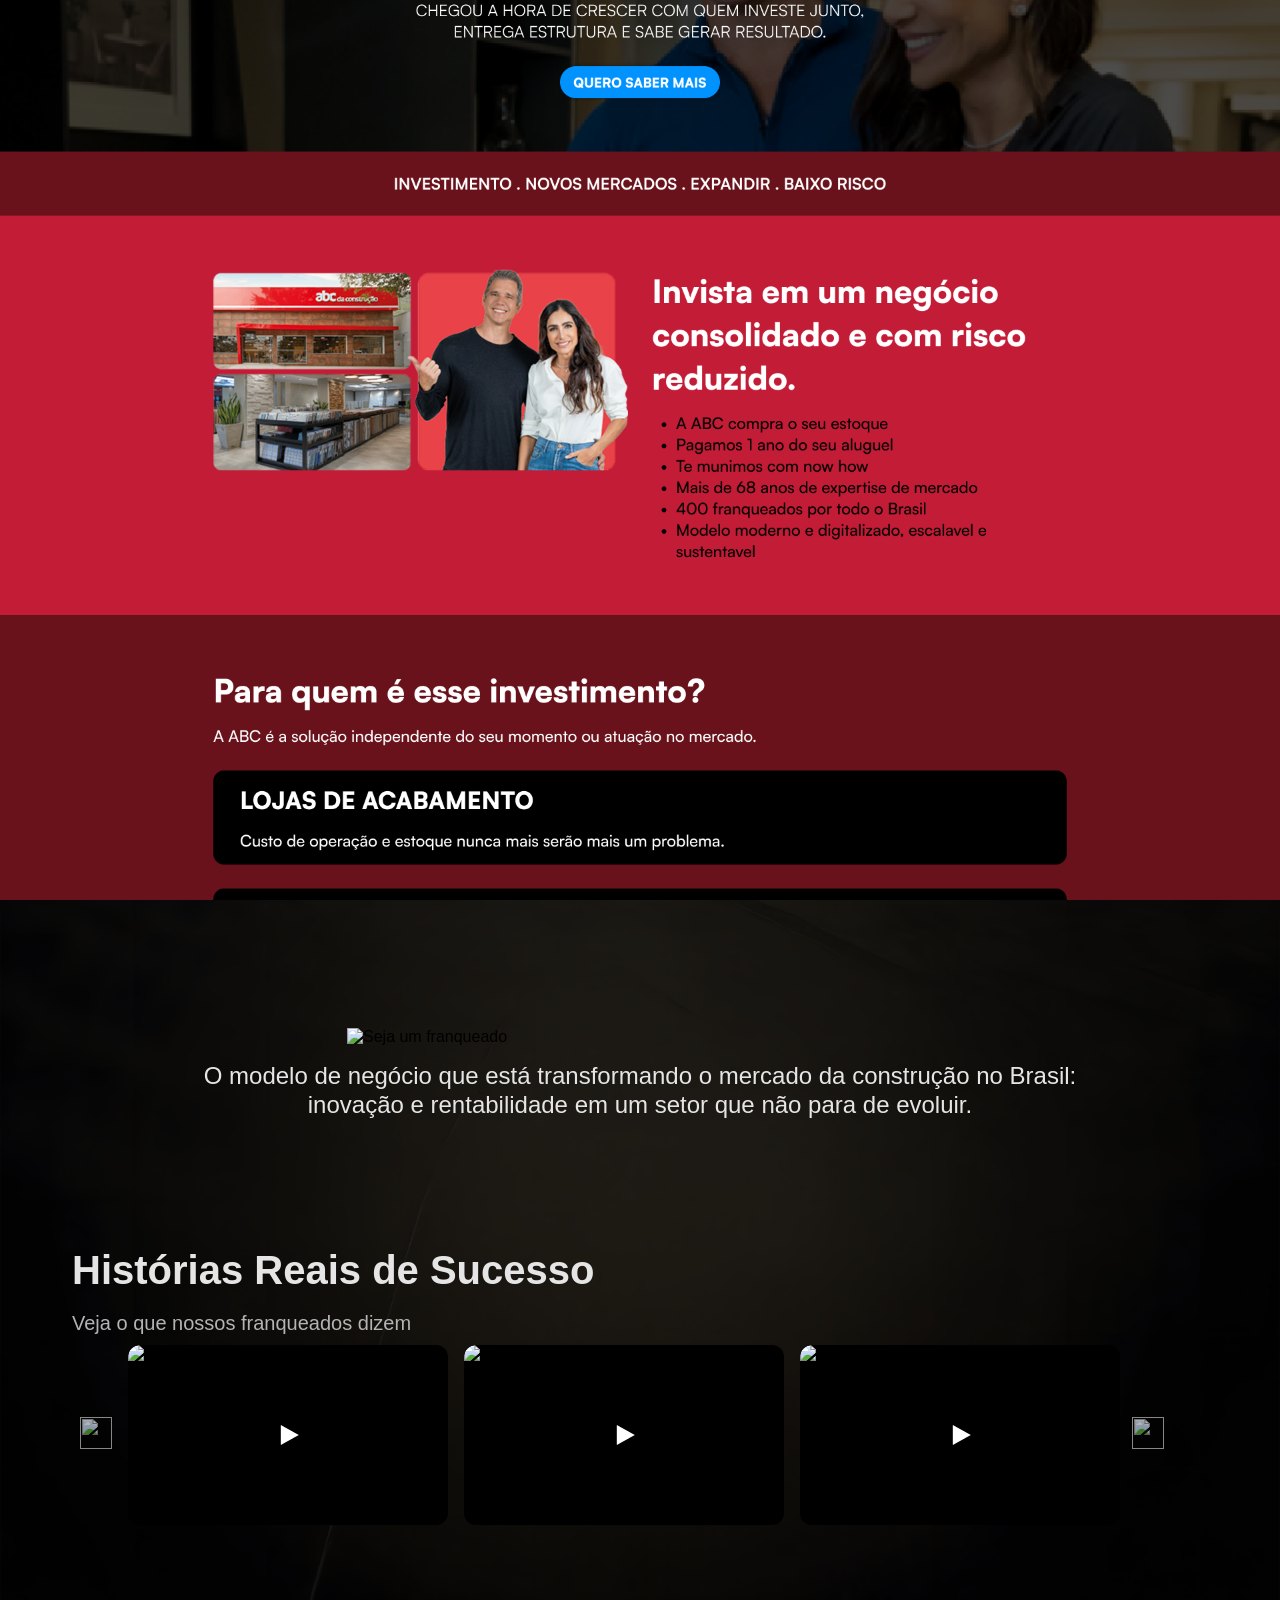
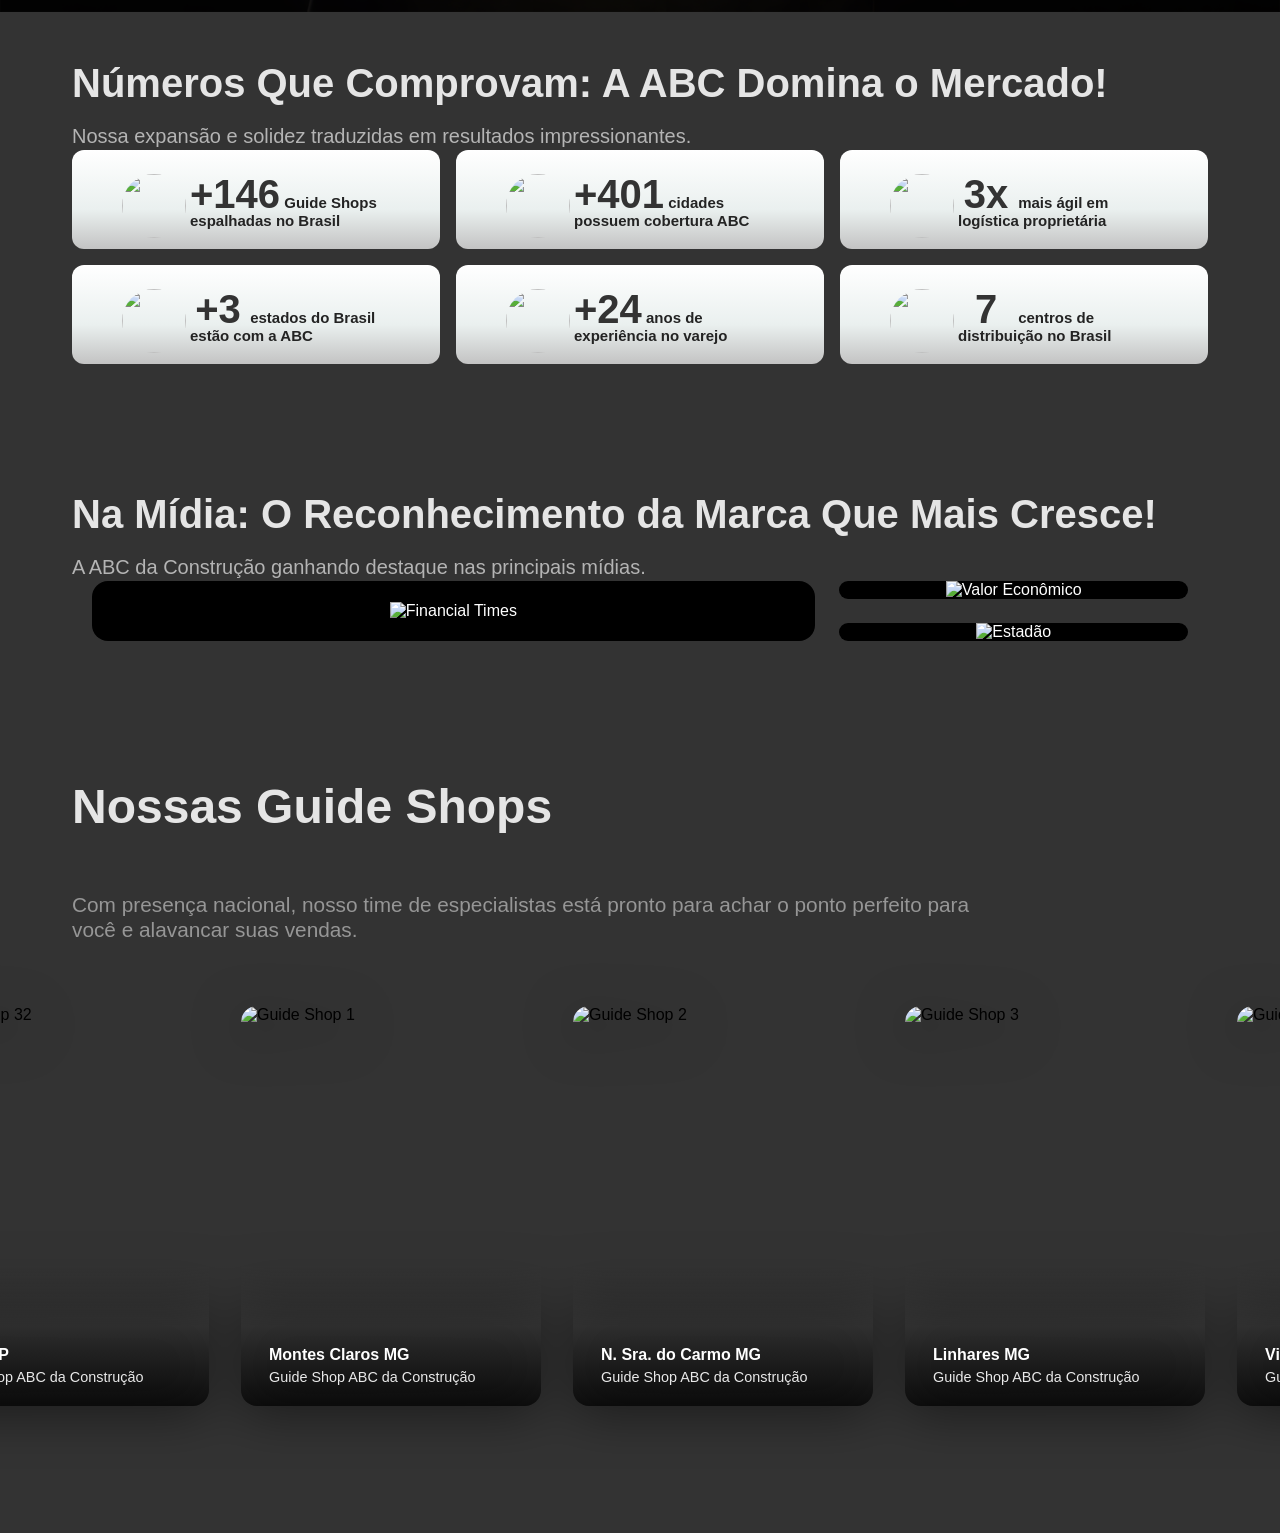
==== index.html @ 0beee185 "Adiciona nova seção banner-responsivo com imagem em largura total e otimizada para performance" ====
<!DOCTYPE html>
<html lang="pt-br">

<head>
  <meta charset="UTF-8">
  <meta name="viewport" content="width=device-width, initial-scale=1.0">
  <title>Seja um Franqueado ABC da Construção</title>
  <link rel="stylesheet" href="style.css">
  <!-- Animate.css -->
  <link rel="stylesheet" href="https://cdnjs.cloudflare.com/ajax/libs/animate.css/4.1.1/animate.min.css">
  <!-- CSS para animação dos números -->
  <!-- <link rel="stylesheet" href="number-animation.css"> -->

  <!-- Preload da imagem crítica de fundo -->
  <link rel="preload" as="image" href="/assets/full-banner.png">
  <script src="script.js" defer></script>
</head>

<body>
  <!-- Banner Responsivo -->
  <section class="banner-responsivo">
    <img src="/assets/Responsive Frame.png" alt="Banner responsivo ABC da Construção" width="100%" height="auto"
      loading="eager" fetchpriority="high" decoding="async">
  </section>

  <!--SEJA UM FRANQUEADO-->
  <section class="seja-um-franqueado">
    <!--SVGs e BIG NUMBERS-->
    <div class="conteudo-seja-um-franqueado-abc">

      <!-- Nova Div para agrupar cabeçalho -->
      <div class="cabecalho-principal-container">
        <!-- SEJA UM FRANQUEADO -->
        <img class="svg-suf-desk"
          src="https://abcdaconstrucao.my.site.com/sejaumfranqueado/sfsites/c/cms/delivery/media/MCBRVVCAJJPRDFFDBNQUOZC2BQJ4"
          alt="Seja um franqueado" fetchpriority="high">
        <img class="svg-suf-mobile"
          src="https://abcdaconstrucao.my.site.com/sejaumfranqueado/sfsites/c/cms/delivery/media/MCS66O25RLSBHZDLROQWXFU6ADDA"
          alt="Seja um franqueado" fetchpriority="high">

        <!-- O modelo de negócio... -->
        <div class="faca-parte">
          <div class="texto-faca-parte">
            <h1 class="sr-only">Seja um Franqueado ABC da Construção em ABC da Construção</h1>
            <h2 class="maior-rede-de-acabamentos">O modelo de negócio que está transformando o mercado da construção no
              Brasil: <br>inovação e rentabilidade em um setor
              que não para de evoluir.</h2>

            <!--<p class="subtexto">
                Ao se juntar à ABC da Construção, líder em inovação, você pode faturar milhões com o modelo
                exclusivo de Guide Shop.
              </p>-->
          </div>
          <!--<div class="escudos-times">
              <img class="escudos"
                src="https://abcdaconstrucao.my.site.com/sejaumfranqueado/sfsites/c/cms/delivery/media/MCYYSONL2LGVASLEVB3ZZGBSLDFI"
                alt="Patrocinadores oficiais">
            </div>-->
        </div>
      </div> <!-- Fim da Nova Div cabecalho-principal-container -->

      <!-- PROVA SOCIAL 1 - Agrupada -->
      <div class="section-wrapper prova-social-section">
        <h2 class="section-title">Histórias Reais de Sucesso </h2>
        <p class="section-subtitle">Veja o que nossos franqueados dizem</p>
        <div class="container-prova-social-1">

          <div class="container-seta-esquerda">
            <img
              src="https://abcdaconstrucao.my.site.com/sejaumfranqueado/sfsites/c/cms/delivery/media/MCU75UUHXOIFEJVC5NYSBPVKCINU">
          </div>

          <div class="carrossel-prova-social-1">

            <article class="card-prova-social">
              <img class="video-thumbnail" src="https://img.youtube.com/vi/F6Em07sJA8U/maxresdefault.jpg"
                alt="MATEUS SILVA" fetchpriority="high">
              <div class="video-play-button"></div>
              <iframe loading="lazy" alt="MATEUS SILVA" width="100%" height="100%"
                data-src="https://www.youtube.com/embed/F6Em07sJA8U?si=zjKJtGyLyTYmlGGi&rel=0"
                title="YouTube video player" frameborder="0"
                allow="accelerometer; autoplay; clipboard-write; encrypted-media; gyroscope; picture-in-picture; web-share"
                referrerpolicy="strict-origin-when-cross-origin" allowfullscreen>
              </iframe>
            </article>

            <article class="card-prova-social">
              <img class="video-thumbnail" src="https://img.youtube.com/vi/Cgw2nK7Hf6g/maxresdefault.jpg"
                alt="DEISI DALL" fetchpriority="high">
              <div class="video-play-button"></div>
              <iframe loading="lazy" alt="DEISI DALL" width="100%" height="100%"
                data-src="https://www.youtube.com/embed/Cgw2nK7Hf6g?si=2HZUssgR_YwMhRoQ&rel=0"
                title="YouTube video player" frameborder="0"
                allow="accelerometer; autoplay; clipboard-write; encrypted-media; gyroscope; picture-in-picture; web-share"
                referrerpolicy="strict-origin-when-cross-origin" allowfullscreen>
              </iframe>
            </article>

            <article class="card-prova-social">
              <img class="video-thumbnail" src="https://img.youtube.com/vi/e3smSbM7BZo/maxresdefault.jpg"
                alt="PEDRO CHARBEL" fetchpriority="high">
              <div class="video-play-button"></div>
              <iframe loading="lazy" alt="PEDRO CHARBEL" width="100%" height="100%"
                data-src="https://www.youtube.com/embed/e3smSbM7BZo?si=IjzVwzuRAm_AIZHQ&rel=0"
                title="YouTube video player" frameborder="0"
                allow="accelerometer; autoplay; clipboard-write; encrypted-media; gyroscope; picture-in-picture; web-share"
                referrerpolicy="strict-origin-when-cross-origin" allowfullscreen>
              </iframe>
            </article>

            <article class="card-prova-social">
              <img class="video-thumbnail" src="https://img.youtube.com/vi/GWbMyIsM3wQ/maxresdefault.jpg"
                alt="RODRIGO SALES E TADEU AQUINO" fetchpriority="high">
              <div class="video-play-button"></div>
              <iframe loading="lazy" alt="RODRIGO SALES  E TADEU AQUINO" width="100%" height="100%"
                data-src="https://www.youtube.com/embed/GWbMyIsM3wQ?si=ql9LnY2QyWsO6R5I&rel=0"
                title="YouTube video player" frameborder="0"
                allow="accelerometer; autoplay; clipboard-write; encrypted-media; gyroscope; picture-in-picture; web-share"
                referrerpolicy="strict-origin-when-cross-origin" allowfullscreen>
              </iframe>
            </article>

          </div>

          <div class="container-seta-direita">
            <img
              src="https://abcdaconstrucao.my.site.com/sejaumfranqueado/sfsites/c/cms/delivery/media/MCPGGPZRLV7ZA7FC3VO2PVYUEMYA">
          </div>

        </div>
      </div> <!-- Fim do wrapper prova-social-section -->

      <!--BIG NUMBERS - Agrupado -->
      <div class="section-wrapper big-numbers-section">
        <h2 class="section-title">Números Que Comprovam: A ABC Domina o Mercado!</h2>
        <p class="section-subtitle">Nossa expansão e solidez traduzidas em resultados impressionantes.</p>
        <div class="big-numbers">
          <ul>
            <li>
              <div>
                <img class="big-numbers__icon"
                  src="https://abcdaconstrucao.my.site.com/sejaumfranqueado/sfsites/c/cms/delivery/media/MCWNEY5WSEEBBVLPHA2QPKMEIK5A">
              </div>
              <div class="big-numbers__info">
                <span class="number">+400</span>
                <span> Guide Shops espalhadas no Brasil</span>
              </div>
            </li>
            <li>
              <div>
                <img class="big-numbers__icon"
                  src="https://abcdaconstrucao.my.site.com/sejaumfranqueado/sfsites/c/cms/delivery/media/MCMYGMJWR7XJEFBCSLPS7NIRGM44">
              </div>
              <div class="big-numbers__info">
                <span class="number">+1.100</span>
                <span> cidades possuem cobertura ABC</span>
              </div>
            </li>
            <li>
              <div>
                <img class="big-numbers__icon"
                  src="https://abcdaconstrucao.my.site.com/sejaumfranqueado/sfsites/c/cms/delivery/media/MCAARPCOQCJBDK7L6N55XRTRZ56I">
              </div>
              <div class="big-numbers__info">
                <span class="number">10x</span>
                <span> mais ágil em logística proprietária</span>
              </div>
            </li>
            <li>
              <div>
                <img class="big-numbers__icon"
                  src="https://abcdaconstrucao.my.site.com/sejaumfranqueado/sfsites/c/cms/delivery/media/MCHABNAI3VTNGIPG7AC3IM6KUJOM">
              </div>
              <div class="big-numbers__info">
                <span class="number">+10</span>
                <span> estados do Brasil estão com a ABC</span>
              </div>
            </li>
            <li>
              <div>
                <img class="big-numbers__icon"
                  src="https://abcdaconstrucao.my.site.com/sejaumfranqueado/sfsites/c/cms/delivery/media/MCS3M3NXCHHNEFLFIC5J2XB2SF6E">
              </div>

              <div class="big-numbers__info">
                <span class="experience-years"></span>
                <span> anos de experiência no varejo</span>
              </div>

            </li>
            <li>
              <div>
                <img class="big-numbers__icon"
                  src="https://abcdaconstrucao.my.site.com/sejaumfranqueado/sfsites/c/cms/delivery/media/MCCONTJOME35BOLESJTEDGIVS54Q">
              </div>
              <div class="big-numbers__info">
                <span class="number">21</span>
                <span> centros de distribuição no Brasil</span>
              </div>
            </li>

          </ul>
        </div>
      </div> <!-- Fim do wrapper big-numbers-section -->


      <!--THE NEWS - Agrupado -->
      <div class="section-wrapper the-news-section">
        <h2 class="section-title">Na Mídia: O Reconhecimento da Marca Que Mais Cresce!</h2>
        <p class="section-subtitle">A ABC da Construção ganhando destaque nas principais mídias.</p>
        <div class="section-the-news">
          <div class="card-container">
            <div class="card-main">
              <a href="https://www.ft.com/americas-fastest-growing-companies-2023" target="_blank"><img
                  class="card-image"
                  src="https://abcdaconstrucao.my.site.com/sejaumfranqueado/sfsites/c/cms/delivery/media/MCLXSTDBEQLFB2NBKLPSVJ2NB6P4"
                  alt="Financial Times"></a>
            </div>
            <div class="card-secondary-container">
              <div class="card-secondary">
                <a href="https://valor.globo.com/patrocinado/dino/noticia/2024/09/30/mapeamento-da-construcao-aponta-aumento-no-volume-de-obras.ghtml"
                  target="_blank"><img class="card-image"
                    src="https://abcdaconstrucao.my.site.com/sejaumfranqueado/sfsites/c/cms/delivery/media/MC2NFXDQZ5HBFBLGTVURIASSNC6U"
                    alt="Valor Econômico"></a>
              </div>
              <div class="card-secondary">
                <a href="https://imoveis.estadao.com.br/decoracao-reforma-e-construcao/faturamento-da-industria-de-materiais-de-construcao-subiu-28-em-2024/"
                  target="_blank"><img class="card-image"
                    src="https://abcdaconstrucao.my.site.com/sejaumfranqueado/sfsites/c/cms/delivery/media/MCE5QEXE4T3RADJG7DBAS3NWGIYI"
                    alt="Estadão"></a>
              </div>
            </div>
          </div>
        </div>
      </div> <!-- Fim do wrapper the-news-section -->


      <!-- NOSSAS GUIDE SHOPS (já está agrupado) -->
      <div class="nossas-guides-container" id="guide-shops">
        <h3 class="section-title">Nossas Guide Shops</h3>
        <p class="subtexto-guide section-subtitle"> <!-- Adicionando classe para consistência -->
          Com presença nacional, nosso time de especialistas está pronto para achar o ponto perfeito para você e
          alavancar suas vendas.
        </p>
      </div>
    </div>

    <!--CARROSSEL JS-->
    <div class="carousel">
      <div class="carousel__track carousel__trackv2">
        <!--LOJA 1-->
        <div class="carousel__card">
          <img
            src="https://abcdaconstrucao.my.site.com/sejaumfranqueado/sfsites/c/cms/delivery/media/MCI2CDAAHHEZB7HGU7SMXE63PTYU"
            alt="Guide Shop 1">
          <div class="gradient-overlay"></div>
          <div class="text-content">
            <div class="cidade-guide-shop">Montes Claros MG</div>
            <div class="guide-shop-abc-da-construcao">Guide Shop ABC da Construção</div>
          </div>
        </div>
        <!--LOJA 2-->
        <div class="carousel__card">
          <img
            src="https://abcdaconstrucao.my.site.com/sejaumfranqueado/sfsites/c/cms/delivery/media/MCVPQWDQBUB5AHPOVCKVDTEO3BZY"
            alt="Guide Shop 2">
          <div class="gradient-overlay"></div>
          <div class="text-content">
            <div class="cidade-guide-shop">N. Sra. do Carmo MG</div>
            <div class="guide-shop-abc-da-construcao">Guide Shop ABC da Construção</div>
          </div>
        </div>
        <!--LOJA 3-->
        <div class="carousel__card">
          <img
            src="https://abcdaconstrucao.my.site.com/sejaumfranqueado/sfsites/c/cms/delivery/media/MCVZHTBWGTIVCUXOY4L7Q35LGFWQ"
            alt="Guide Shop 3">
          <div class="gradient-overlay"></div>
          <div class="text-content">
            <div class="cidade-guide-shop">Linhares MG</div>
            <div class="guide-shop-abc-da-construcao">Guide Shop ABC da Construção</div>
          </div>
        </div>
        <!--LOJA 4-->
        <div class="carousel__card">
          <img
            src="https://abcdaconstrucao.my.site.com/sejaumfranqueado/sfsites/c/cms/delivery/media/MCZGMFHVHMSJEW3DUOGYQUATZE4A"
            alt="Guide Shop 4">
          <div class="gradient-overlay"></div>
          <div class="text-content">
            <div class="cidade-guide-shop">Vila Velha ES</div>
            <div class="guide-shop-abc-da-construcao">Guide Shop ABC da Construção</div>
          </div>
        </div>
        <!--LOJA 5-->
        <div class="carousel__card">
          <img
            src="https://abcdaconstrucao.my.site.com/sejaumfranqueado/sfsites/c/cms/delivery/media/MCD4AGYACGKBHG3DV4DAW3RIS32Y"
            alt="Guide Shop 5">
          <div class="gradient-overlay"></div>
          <div class="text-content">
            <div class="cidade-guide-shop">Vitória da Conquista BA</div>
            <div class="guide-shop-abc-da-construcao">Guide Shop ABC da Construção</div>
          </div>
        </div>
        <!--LOJA 6-->
        <div class="carousel__card">
          <img
            src="https://abcdaconstrucao.my.site.com/sejaumfranqueado/sfsites/c/cms/delivery/media/MCNA6C2KYY45ATDJBN2POW5KF2JI"
            alt="Guide Shop 6">
          <div class="gradient-overlay"></div>
          <div class="text-content">
            <div class="cidade-guide-shop">Teixeira de Freitas BA</div>
            <div class="guide-shop-abc-da-construcao">Guide Shop ABC da Construção</div>
          </div>
        </div>
        <!--LOJA 7-->
        <div class="carousel__card">
          <img
            src="https://abcdaconstrucao.my.site.com/sejaumfranqueado/sfsites/c/cms/delivery/media/MCXRAAUWFOTNA67PQD27TZQ3JLYU"
            alt="Guide Shop 7">
          <div class="gradient-overlay"></div>
          <div class="text-content">
            <div class="cidade-guide-shop">Niterói RJ</div>
            <div class="guide-shop-abc-da-construcao">Guide Shop ABC da Construção</div>
          </div>
        </div>
        <!--LOJA 8-->
        <div class="carousel__card">
          <img
            src="https://abcdaconstrucao.my.site.com/sejaumfranqueado/sfsites/c/cms/delivery/media/MCGCK53NZPRJDAXETNASTBPDASAU"
            alt="Guide Shop 8">
          <div class="gradient-overlay"></div>
          <div class="text-content">
            <div class="cidade-guide-shop">Leblon RJ</div>
            <div class="guide-shop-abc-da-construcao">Guide Shop ABC da Construção</div>
          </div>
        </div>
        <!--LOJA 9-->
        <div class="carousel__card">
          <img
            src="https://abcdaconstrucao.my.site.com/sejaumfranqueado/sfsites/c/cms/delivery/media/MC2NMGS2VAX5HPNDORTVRRWHMFEU"
            alt="Guide Shop 9">
          <div class="gradient-overlay"></div>
          <div class="text-content">
            <div class="cidade-guide-shop">Goiânia GO</div>
            <div class="guide-shop-abc-da-construcao">Guide Shop ABC da Construção</div>
          </div>
        </div>
        <!--LOJA 10-->
        <div class="carousel__card">
          <img
            src="https://abcdaconstrucao.my.site.com/sejaumfranqueado/sfsites/c/cms/delivery/media/MCHP76LYZMT5BOHIKMEDQWTDRZSA"
            alt="Guide Shop 10">
          <div class="gradient-overlay"></div>
          <div class="text-content">
            <div class="cidade-guide-shop">Caldas Novas GO</div>
            <div class="guide-shop-abc-da-construcao">Guide Shop ABC da Construção</div>
          </div>
        </div>
        <!--LOJA 11-->
        <div class="carousel__card">
          <img
            src="https://abcdaconstrucao.my.site.com/sejaumfranqueado/sfsites/c/cms/delivery/media/MC4RTFJBQCFVGSZJKYZGA2DZWEZU"
            alt="Guide Shop 11">
          <div class="gradient-overlay"></div>
          <div class="text-content">
            <div class="cidade-guide-shop">Londrina PR</div>
            <div class="guide-shop-abc-da-construcao">Guide Shop ABC da Construção</div>
          </div>
        </div>
        <!--LOJA 12-->
        <div class="carousel__card">
          <img
            src="https://abcdaconstrucao.my.site.com/sejaumfranqueado/sfsites/c/cms/delivery/media/MCNC2FID5ATNDS3OJ7QCKFPGY6VE"
            alt="Guide Shop 12">
          <div class="gradient-overlay"></div>
          <div class="text-content">
            <div class="cidade-guide-shop">Balneário Camboriú SC</div>
            <div class="guide-shop-abc-da-construcao">Guide Shop ABC da Construção</div>
          </div>
        </div>
        <!--LOJA 13-->
        <div class="carousel__card">
          <img
            src="https://abcdaconstrucao.my.site.com/sejaumfranqueado/sfsites/c/cms/delivery/media/MCFFPIU7BYHREPLHAVS6CHYIPLY4"
            alt="Guide Shop 13">
          <div class="gradient-overlay"></div>
          <div class="text-content">
            <div class="cidade-guide-shop">Campo Grande MS</div>
            <div class="guide-shop-abc-da-construcao">Guide Shop ABC da Construção</div>
          </div>
        </div>
        <!--LOJA 14-->
        <div class="carousel__card">
          <img
            src="https://abcdaconstrucao.my.site.com/sejaumfranqueado/sfsites/c/cms/delivery/media/MC675ENUFYPFH3TMMXUWS536BYWE"
            alt="Guide Shop 14">
          <div class="gradient-overlay"></div>
          <div class="text-content">
            <div class="cidade-guide-shop">Florianópolis SC</div>
            <div class="guide-shop-abc-da-construcao">Guide Shop ABC da Construção</div>
          </div>
        </div>
        <!--LOJA 15-->
        <div class="carousel__card">
          <img
            src="https://abcdaconstrucao.my.site.com/sejaumfranqueado/sfsites/c/cms/delivery/media/MC2NOOMOTOVNB5VL4GDFVMNI7OWI"
            alt="Guide Shop 15">
          <div class="gradient-overlay"></div>
          <div class="text-content">
            <div class="cidade-guide-shop">Sorocaba - SP</div>
            <div class="guide-shop-abc-da-construcao">Guide Shop ABC da Construção</div>
          </div>
        </div>
        <!--LOJA 16-->
        <div class="carousel__card">
          <img
            src="https://abcdaconstrucao.my.site.com/sejaumfranqueado/sfsites/c/cms/delivery/media/MCKMDHI24WBRFYJPB3IS7MHNJUFU"
            alt="Guide Shop 16">
          <div class="gradient-overlay"></div>
          <div class="text-content">
            <div class="cidade-guide-shop">Mogi das Cruzes SP</div>
            <div class="guide-shop-abc-da-construcao">Guide Shop ABC da Construção</div>
          </div>
        </div>
        <!--LOJA 17-->
        <div class="carousel__card">
          <img
            src="https://abcdaconstrucao.my.site.com/sejaumfranqueado/sfsites/c/cms/delivery/media/MCTBYRWHSY6VFYHPIIV53Z7LZZOE"
            alt="Guide Shop 17">
          <div class="gradient-overlay"></div>
          <div class="text-content">
            <div class="cidade-guide-shop">São José dos Campos SP</div>
            <div class="guide-shop-abc-da-construcao">Guide Shop ABC da Construção</div>
          </div>
        </div>
        <!--LOJA 18-->
        <div class="carousel__card">
          <img
            src="https://abcdaconstrucao.my.site.com/sejaumfranqueado/sfsites/c/cms/delivery/media/MCIT2HOKRQ5FC6VD5YZVB6DFFKVY"
            alt="Guide Shop 18">
          <div class="gradient-overlay"></div>
          <div class="text-content">
            <div class="cidade-guide-shop">Curitiba PR</div>
            <div class="guide-shop-abc-da-construcao">Guide Shop ABC da Construção</div>
          </div>
        </div>
        <!--LOJA 19-->
        <div class="carousel__card">
          <img
            src="https://abcdaconstrucao.my.site.com/sejaumfranqueado/sfsites/c/cms/delivery/media/MC4HWV3UYF4RC2VM3BY53XSV2QZI"
            alt="Guide Shop 19">
          <div class="gradient-overlay"></div>
          <div class="text-content">
            <div class="cidade-guide-shop">BH - Pedro II MG</div>
            <div class="guide-shop-abc-da-construcao">Guide Shop ABC da Construção</div>
          </div>
        </div>
        <!--LOJA 20-->
        <div class="carousel__card">
          <img
            src="https://abcdaconstrucao.my.site.com/sejaumfranqueado/sfsites/c/cms/delivery/media/MCS4OOAQO4KZHX7KEZMALA7B3P7U"
            alt="Guide Shop 20">
          <div class="gradient-overlay"></div>
          <div class="text-content">
            <div class="cidade-guide-shop">Campinas SP</div>
            <div class="guide-shop-abc-da-construcao">Guide Shop ABC da Construção</div>
          </div>
        </div>
        <!--LOJA 21-->
        <div class="carousel__card">
          <img
            src="https://abcdaconstrucao.my.site.com/sejaumfranqueado/sfsites/c/cms/delivery/media/MCF7WMVWZDOZHWLAIIEREX4BCRDI"
            alt="Guide Shop 21">
          <div class="gradient-overlay"></div>
          <div class="text-content">
            <div class="cidade-guide-shop">Bonito MS</div>
            <div class="guide-shop-abc-da-construcao">Guide Shop ABC da Construção</div>
          </div>
        </div>
        <!--LOJA 22-->
        <div class="carousel__card">
          <img
            src="https://abcdaconstrucao.my.site.com/sejaumfranqueado/sfsites/c/cms/delivery/media/MCNWOOZ65IBZDIBGXY6L2HZYDF3A"
            alt="Guide Shop 22">
          <div class="gradient-overlay"></div>
          <div class="text-content">
            <div class="cidade-guide-shop">Anápolis GO</div>
            <div class="guide-shop-abc-da-construcao">Guide Shop ABC da Construção</div>
          </div>
        </div>
        <!--LOJA 23-->
        <div class="carousel__card">
          <img
            src="https://abcdaconstrucao.my.site.com/sejaumfranqueado/sfsites/c/cms/delivery/media/MCX4EAGEK7HVDCLHREFQF45VJBJY"
            alt="Guide Shop 23">
          <div class="gradient-overlay"></div>
          <div class="text-content">
            <div class="cidade-guide-shop">Cafelândia SP</div>
            <div class="guide-shop-abc-da-construcao">Guide Shop ABC da Construção</div>
          </div>
        </div>
        <!--LOJA 24-->
        <div class="carousel__card">
          <img
            src="https://abcdaconstrucao.my.site.com/sejaumfranqueado/sfsites/c/cms/delivery/media/MCYXNX6JPGDJHNBHXBS6MGQPYOQM"
            alt="Guide Shop 24">
          <div class="gradient-overlay"></div>
          <div class="text-content">
            <div class="cidade-guide-shop">Cianorte PR</div>
            <div class="guide-shop-abc-da-construcao">Guide Shop ABC da Construção</div>
          </div>
        </div>
        <!--LOJA 25-->
        <div class="carousel__card">
          <img
            src="https://abcdaconstrucao.my.site.com/sejaumfranqueado/sfsites/c/cms/delivery/media/MCZITS7W6X75HPFE2O7WR5D7EC64"
            alt="Guide Shop 25">
          <div class="gradient-overlay"></div>
          <div class="text-content">
            <div class="cidade-guide-shop">Curitina PR</div>
            <div class="guide-shop-abc-da-construcao">Guide Shop ABC da Construção</div>
          </div>
        </div>
        <!--LOJA 26-->
        <div class="carousel__card">
          <img
            src="https://abcdaconstrucao.my.site.com/sejaumfranqueado/sfsites/c/cms/delivery/media/MCE3HG7QOIU5ET7C7JHDGLSNMWKM"
            alt="Guide Shop 26">
          <div class="gradient-overlay"></div>
          <div class="text-content">
            <div class="cidade-guide-shop">Esmeraldas MG</div>
            <div class="guide-shop-abc-da-construcao">Guide Shop ABC da Construção</div>
          </div>
        </div>
        <!--LOJA 27-->
        <div class="carousel__card">
          <img
            src="https://abcdaconstrucao.my.site.com/sejaumfranqueado/sfsites/c/cms/delivery/media/MCUTGY3A4QVJCGTBB4SVZKUJ464Q"
            alt="Guide Shop 27">
          <div class="gradient-overlay"></div>
          <div class="text-content">
            <div class="cidade-guide-shop">Hortolândia MG</div>
            <div class="guide-shop-abc-da-construcao">Guide Shop ABC da Construção</div>
          </div>
        </div>
        <!--LOJA 28-->
        <div class="carousel__card">
          <img
            src="https://abcdaconstrucao.my.site.com/sejaumfranqueado/sfsites/c/cms/delivery/media/MCI3K7KCVIHBHHJM2IHLNHCUW2DY"
            alt="Guide Shop 28">
          <div class="gradient-overlay"></div>
          <div class="text-content">
            <div class="cidade-guide-shop">Iracemápolis SP</div>
            <div class="guide-shop-abc-da-construcao">Guide Shop ABC da Construção</div>
          </div>
        </div>
        <!--LOJA 29-->
        <div class="carousel__card">
          <img
            src="https://abcdaconstrucao.my.site.com/sejaumfranqueado/sfsites/c/cms/delivery/media/MCUICURWTT2RHNFMQSKIJLFCZADI"
            alt="Guide Shop 29">
          <div class="gradient-overlay"></div>
          <div class="text-content">
            <div class="cidade-guide-shop">Jaraguá do Sul SC</div>
            <div class="guide-shop-abc-da-construcao">Guide Shop ABC da Construção</div>
          </div>
        </div>
        <!--LOJA 30-->
        <div class="carousel__card">
          <img
            src="https://abcdaconstrucao.my.site.com/sejaumfranqueado/sfsites/c/cms/delivery/media/MCNCF4E6R5H5CXBNVP2QMMSHBIBY"
            alt="Guide Shop 30">
          <div class="gradient-overlay"></div>
          <div class="text-content">
            <div class="cidade-guide-shop">Juatuba MG</div>
            <div class="guide-shop-abc-da-construcao">Guide Shop ABC da Construção</div>
          </div>
        </div>
        <!--LOJA 31-->
        <div class="carousel__card">
          <img
            src="https://abcdaconstrucao.my.site.com/sejaumfranqueado/sfsites/c/cms/delivery/media/MCHYX2WC75HJAUTL453O7X4XRWHI"
            alt="Guide Shop 31">
          <div class="gradient-overlay"></div>
          <div class="text-content">
            <div class="cidade-guide-shop">Londrina PR</div>
            <div class="guide-shop-abc-da-construcao">Guide Shop ABC da Construção</div>
          </div>
        </div>
        <!--LOJA 32-->
        <div class="carousel__card">
          <img
            src="https://abcdaconstrucao.my.site.com/sejaumfranqueado/sfsites/c/cms/delivery/media/MCXFZZMLV3WRAONHEKL3GO2CDGAQ"
            alt="Guide Shop 32">
          <div class="gradient-overlay"></div>
          <div class="text-content">
            <div class="cidade-guide-shop">Matão SP</div>
            <div class="guide-shop-abc-da-construcao">Guide Shop ABC da Construção</div>
          </div>
        </div>
        <!--LOJA 33-->
        <div class="carousel__card">
          <img
            src="https://abcdaconstrucao.my.site.com/sejaumfranqueado/sfsites/c/cms/delivery/media/MCVCX3CASFUBAKLBPBT5A5OT5QBI"
            alt="Guide Shop 33">
          <div class="gradient-overlay"></div>
          <div class="text-content">
            <div class="cidade-guide-shop">Barreiro MG</div>
            <div class="guide-shop-abc-da-construcao">Guide Shop ABC da Construção</div>
          </div>
        </div>
        <!--LOJA 34-->
        <div class="carousel__card">
          <img
            src="https://abcdaconstrucao.my.site.com/sejaumfranqueado/sfsites/c/cms/delivery/media/MCIKGGGY5JXJBGHBHPZHBNTS23UQ"
            alt="Guide Shop 34">
          <div class="gradient-overlay"></div>
          <div class="text-content">
            <div class="cidade-guide-shop">Oliveira MG</div>
            <div class="guide-shop-abc-da-construcao">Guide Shop ABC da Construção</div>
          </div>
        </div>
        <!--LOJA 35-->
        <div class="carousel__card">
          <img
            src="https://abcdaconstrucao.my.site.com/sejaumfranqueado/sfsites/c/cms/delivery/media/MCVGBZ2EBFL5F4XALJGLDHGMC3GU"
            alt="Guide Shop 35">
          <div class="gradient-overlay"></div>
          <div class="text-content">
            <div class="cidade-guide-shop">Barra Mansa RJ</div>
            <div class="guide-shop-abc-da-construcao">Guide Shop ABC da Construção</div>
          </div>
        </div>
        <!--LOJA 36-->
        <div class="carousel__card">
          <img
            src="https://abcdaconstrucao.my.site.com/sejaumfranqueado/sfsites/c/cms/delivery/media/MCVULERC2KURETHMSGE7SGOWEHDE"
            alt="Guide Shop 36">
          <div class="gradient-overlay"></div>
          <div class="text-content">
            <div class="cidade-guide-shop">São Francisco do Sul SC</div>
            <div class="guide-shop-abc-da-construcao">Guide Shop ABC da Construção</div>
          </div>
        </div>
        <!--LOJA 37-->
        <div class="carousel__card">
          <img
            src="https://abcdaconstrucao.my.site.com/sejaumfranqueado/sfsites/c/cms/delivery/media/MCBVJDK7WW6ZCPTED5XRKY5WYGEE"
            alt="Guide Shop 37">
          <div class="gradient-overlay"></div>
          <div class="text-content">
            <div class="cidade-guide-shop">Gabriel do Oeste MS</div>
            <div class="guide-shop-abc-da-construcao">Guide Shop ABC da Construção</div>
          </div>
        </div>
        <!--LOJA 38-->
        <div class="carousel__card">
          <img
            src="https://abcdaconstrucao.my.site.com/sejaumfranqueado/sfsites/c/cms/delivery/media/MCMF2MWVCYSFG6JF7XAHTXZTAVX4"
            alt="Guide Shop 38">
          <div class="gradient-overlay"></div>
          <div class="text-content">
            <div class="cidade-guide-shop">Telêmaco Borba PR</div>
            <div class="guide-shop-abc-da-construcao">Guide Shop ABC da Construção</div>
          </div>
        </div>
        <!--LOJA 39-->
        <div class="carousel__card">
          <img
            src="https://abcdaconstrucao.my.site.com/sejaumfranqueado/sfsites/c/cms/delivery/media/MCTUILMSXXFJCDROJO72NJDOIBTM"
            alt="Guide Shop 39">
          <div class="gradient-overlay"></div>
          <div class="text-content">
            <div class="cidade-guide-shop">Uberaba MG</div>
            <div class="guide-shop-abc-da-construcao">Guide Shop ABC da Construção</div>
          </div>
        </div>
        <!--LOJA 40-->
        <div class="carousel__card">
          <img
            src="https://abcdaconstrucao.my.site.com/sejaumfranqueado/sfsites/c/cms/delivery/media/MCNQDB75H7QBECNO5XVY2TZLFCKE"
            alt="Guide Shop 40">
          <div class="gradient-overlay"></div>
          <div class="text-content">
            <div class="cidade-guide-shop">Uberlândia MG</div>
            <div class="guide-shop-abc-da-construcao">Guide Shop ABC da Construção</div>
          </div>
        </div>
        <!--LOJA 41-->
        <div class="carousel__card">
          <img
            src="https://abcdaconstrucao.my.site.com/sejaumfranqueado/sfsites/c/cms/delivery/media/MCV7POS6ME2FESPJY4UARWCTRQAM"
            alt="Guide Shop 41">
          <div class="gradient-overlay"></div>
          <div class="text-content">
            <div class="cidade-guide-shop">Guanambi BA</div>
            <div class="guide-shop-abc-da-construcao">Guide Shop ABC da Construção</div>
          </div>
        </div>


      </div>
    </div>
  </section>
</body>

</html>
---- style.css ----
/* Variáveis e configurações globais - convertido de :host */
:root {
  --destaque: #E5E5E5;
  --fonte: 'Satoshi-Variable', sans-serif;
  --background-light: #EBF0F4;
  --neutral-dark: #333333;
  --spacing-sm: 1rem;
  --spacing-md: 2rem;
  --spacing-lg: 3rem;
  --spacing-xl: 4rem;
  --spacing-xxl: 8rem;
  /* Variáveis de animação refinadas (Framer Style) */
  --ease-out-smooth: cubic-bezier(0.2, 0.8, 0.2, 1);
  --ease-out-elegant: cubic-bezier(0.25, 1, 0.5, 1);
  --duration-smooth: 0.9s;
  --duration-elegant: 1.1s;
  /* Animação de fade-in */
  --duration-fade: 0.8s;
  --delay-fade: 1s;
  --cursor-color: #e3062d;
  /* Cor do cursor para o efeito de typing */
  --typing-speed: 3.5s;
  /* Velocidade da animação de typing */
  --cursor-blink-speed: 0.75s;
  /* Velocidade do piscar do cursor */
  --typing-bg-color: rgba(51, 51, 51, 0.9);
  --cursor-height: 1.2em;
  /* Tamanho do cursor relativo ao tamanho da fonte */
  --char-count: 70;
  /* Valor padrão, será atualizado via JS */

  /* Cor para os números animados */
  --number-color: #333;
  --counter-transition: color 0.5s ease;
}

body {
  display: block;
  box-sizing: border-box;
  margin: 0;
  padding: 0;
  background-color: var(--neutral-dark);
  overflow-x: hidden;
  /* Prevenir scroll horizontal */
}

@font-face {
  font-family: "Satoshi-Variable";
  src: url('https://abcdaconstrucao.my.site.com/sejaumfranqueado/sfsites/c/resource/FontSatoshi/Satoshi_Complete/Fonts/WEB/fonts/Satoshi-Variable.woff2') format('woff2'),
    url('https://abcdaconstrucao.my.site.com/sejaumfranqueado/sfsites/c/resource/FontSatoshi/Satoshi_Complete/Fonts/WEB/fonts/Satoshi-Variable.woff') format('woff'),
    url('https://abcdaconstrucao.my.site.com/sejaumfranqueado/sfsites/c/resource/FontSatoshi/Satoshi_Complete/Fonts/WEB/fonts/Satoshi-Variable.ttf') format('truetype');
  font-weight: 300 900;
  font-display: swap;
  font-style: normal;
}

* {
  font-family: var(--fonte);
  margin: 0;
  padding: 0;
  box-sizing: border-box;
  outline: none;
  border: none;
  list-style: none;
  text-decoration: none;
}

a {
  all: unset;
  color: inherit;
  text-decoration: none !important;
  cursor: pointer;
}

/* (tirar os styles automaticos do browser) */
input:-webkit-autofill,
select:-webkit-autofill {
  -webkit-box-shadow: 0 0 0 30px white inset !important;
  -webkit-text-fill-color: black !important;
}

input:-webkit-autofill:hover,
select:-webkit-autofill:hover,
input:-webkit-autofill:focus,
select:-webkit-autofill:focus {
  -webkit-box-shadow: 0 0 0 30px white inset !important;
  -webkit-text-fill-color: #2865E8 !important;
}

/* HEADER */
/* OCULTAR H1 */
.sr-only {
  position: absolute;
  width: 1px;
  height: 1px;
  margin: -1px;
  padding: 0;
  border: 0;
  clip: rect(0, 0, 0, 0);
  overflow: hidden;
  white-space: nowrap;
}

/* NAV MENU */
.full-container-menu {
  display: flex;
  width: 100%;
  background-color: #292929;
  position: fixed;
  top: 0;
  z-index: 500;
}

.content-menu {
  position: relative;
  width: 100%;
  max-width: 1200px;
  margin: 0 auto;
  display: flex;
  align-items: center;
  justify-content: space-between;
  gap: 24px;
  height: 80px;
  background-image: linear-gradient(90deg, #FFFFFF00 0%, #6C6C6CFF 50%, #FFFFFF00 100%) !important;
  background-size: 100% 5px !important;
  background-repeat: no-repeat !important;
  background-position: bottom !important;
}

@media (max-width: 1440px) {
  .content-menu {
    padding: 0 16px;
  }
}

.content-menu::before {
  content: '';
  position: absolute;
  bottom: 0;
  left: 30%;
  width: 0;
  height: 4px;
  background: linear-gradient(90deg, #FFFFFF00 0%, #FFFFFFCC 50%, #FFFFFF00 100%);
  opacity: 0;
  animation: light-pass 6s ease-in-out infinite;
}


@keyframes light-pass {
  0% {
    left: 0%;
    width: 0;
    opacity: 0;
  }

  25% {
    left: 30%;
    width: 400px;
    opacity: 1;
  }

  50% {
    left: 30%;
    width: 800px;
    opacity: 1;
  }

  75% {
    left: 30%;
    width: 400px;
    opacity: 1;
  }

  100% {
    left: 30%;
    width: 0;
    opacity: 0;
  }
}

.menu-icon {
  display: none;
  width: 48px;
  height: 48px;
  align-items: center;
  justify-content: center;
  cursor: pointer;
  background-color: transparent;
  border: none;
  box-shadow: none;
}

@media (max-width: 900px) {
  .menu-icon {
    display: flex;
  }
}

.logo-container {
  display: flex;
  align-items: center;
  height: 3rem;
  margin-right: auto;
}

.logo-container img {
  height: 3rem;
}

@media (max-width: 900px) {
  .logo-container {
    width: auto;
    margin-right: 0;
  }

  .logo-container img {
    height: clamp(2.8rem, 5vw, 3rem);
  }
}

.navbar {
  width: 100%;
  display: flex;
  gap: 15px;
  align-items: center;
  justify-content: center;
  padding: 0.75rem;
}

.menu-item {
  text-decoration: none;
  text-align: center;
  color: #B4B4B4;
  font-size: 1rem;
  font-weight: 400;
  transition: color 0.3s ease;
  padding: 5px 10px;
}

.menu-item:hover {
  color: #fff;
  font-weight: bold;
  transition: 0.35s ease-in-out, padding 0.35s ease-in-out;
}

@media (max-width: 900px) {
  .menu-item {
    font-size: 1.2rem;
  }
}

/* MOBILEDROPDOWN*/
@media (max-width: 900px) {
  .navbar {
    position: absolute;
    top: 80px;
    left: 0;
    width: 100%;
    background-color: #292929;
    overflow: hidden;
    max-height: 0;
    flex-direction: column;
    gap: 15px;
    padding: 0;
    box-shadow: 0px 4px 6px rgba(0, 0, 0, 0.1);
    z-index: 499;
    transition: max-height 0.4s ease-in-out, padding 0.4s ease-in-out;
  }

  .navbar.active {
    max-height: 350px;
    padding: 20px 0;
    border-radius: 0 0 16px 16px;
  }

  .navbar.active::after {
    content: '';
    position: absolute;
    bottom: 0;
    left: 30%;
    width: 0;
    height: 4px;
    background: linear-gradient(90deg, #FFFFFF00 0%, #FFFFFFCC 50%, #FFFFFF00 100%);
    opacity: 0;
    animation: light-pass-navbar 6s ease-in-out infinite;
  }

  .menu-item {
    display: block;
    text-align: center;
    padding: 10px;
    color: #b4b4b4;
    text-decoration: none;
  }

  .menu-item:hover {
    color: #fff;
    font-weight: bold;
  }

  @keyframes light-pass-navbar {
    0% {
      left: 0%;
      width: 0;
      opacity: 0;
    }

    25% {
      left: 30%;
      width: 400px;
      opacity: 1;
    }

    50% {
      left: 30%;
      width: 800px;
      opacity: 1;
    }

    75% {
      left: 30%;
      width: 400px;
      opacity: 1;
    }

    100% {
      left: 30%;
      width: 0;
      opacity: 0;
    }
  }
}

.cta-container {
  display: flex;
  align-items: center;
}

.cta-button {
  background-color: #e3062d;
  color: #fff;
  font-weight: 600;
  padding: 8px 10px;
  border-radius: 6px;
  text-decoration: none;
  box-shadow: 0px 0px 8px rgba(0, 0, 0, 0.4);
  transition: background-color 0.3s, box-shadow 0.3s ease-in-out, transform 0.1s ease;
  text-align: center;
  font-size: 14px;
  white-space: nowrap;
  position: relative;
  z-index: 1;
}

.cta-button:hover {
  background-color: #20A389;
  box-shadow: 0 0 15px 5px rgba(32, 163, 137, 0.4);
}

.cta-button:active {
  transform: scale(0.95);
  box-shadow: 0px 0px 6px rgba(0, 0, 0, 0.6);
  transition: transform 0.1s ease-in-out, box-shadow 0.1s ease-in-out;
}

@media (max-width: 430px) {
  .cta-button {
    font-size: clamp(0.75rem, 1.5vw, 1rem);
    padding: 10px 0.75rem;
  }
}

@media (max-width: 900px) {
  .cta-button {
    padding: 0.75rem 1rem;
  }
}

.fullbanner {
  position: relative;
  display: flex;
  align-items: center;
  justify-content: center;
  background-image: url(/assets/images/fullbanner-bg-seja-um-franqueado.png);
  /* background-image: url('/abcdaconstrucao-seja-um-franqueado/assets/images/fullbanner-bg-seja-um-franqueado.png'); */
  background-size: cover;
  background-position: left;
  width: 100%;
  height: 366px;
}

.fullbanner img {
  width: auto;
  height: 100%;
}

@media (max-width: 600px) {
  .fullbanner {
    height: 220px;
    background-position: calc(0% + -140px) center;
  }

  .fullbanner img {
    height: 100%;
  }
}

.cta-falar-com-especialista {
  position: absolute;
  bottom: 1.25rem;
  left: 50%;
  transform: translateX(-50%);
  background-color: #e6394699;
  backdrop-filter: blur(3px);
  color: #fff;
  padding: 1rem 20px;
  border-radius: 40px;
  display: flex;
  align-items: center;
  font-weight: bold;
  line-height: 120%;
  cursor: pointer;
  justify-content: center;
  gap: 8px;
  text-decoration: none;
  text-align: center;
  font-size: 1rem;
  flex-wrap: nowrap;
  transition: background-color 0.5s ease, transform 0.1s ease, box-shadow 0.3s ease-in-out;
  z-index: 1;
}

.cta-falar-com-especialista:hover {
  background-color: #20A38999;
  backdrop-filter: blur(24px);
  transform: translateX(-50%) scale(1.01);

  box-shadow: 0 0 20px 5px rgba(32, 163, 137, 0.8);

}

.cta-falar-com-especialista:active {
  transform: translateX(-50%) scale(0.99);
  box-shadow: 0px 0px 10px rgba(32, 163, 137, 0.6);
  transition: transform 0.1s ease-in-out, box-shadow 0.1s ease-in-out;
}

.icon-falar-com-especialista {
  width: 1.25rem !important;
  height: 1.25rem !important;
}

.falar-com-especialista {
  white-space: nowrap;
}

/* BACKGROUND E PARALLAX */
.seja-um-franqueado {
  position: relative;
  background-image: url('assets/full-banner.png');
  background-repeat: no-repeat;
  background-size: cover;
  background-position: center top;
  background-attachment: fixed;
  padding-top: var(--spacing-lg);
  padding-bottom: var(--spacing-xl);
  transition: background-position 0.3s ease-out;
  will-change: background-position;
  z-index: 1;
}

/* Ajuste para Mobile/Tablet */
@media (max-width: 900px) {

  /* Breakpoint pode ser ajustado se necessário */
  .seja-um-franqueado {
    background-position: center center;
    /* Centraliza a imagem verticalmente e horizontalmente */
    /* background-attachment: scroll; */
    /* Comentado: Manter 'fixed' conforme solicitado, mas é uma alternativa se houver problemas */
  }
}

.seja-um-franqueado>* {
  position: relative;
  z-index: 2;
}

.conteudo-seja-um-franqueado-abc {
  display: flex;
  flex-direction: column;
  align-items: center;
  justify-content: center;
  flex-wrap: wrap;
  gap: var(--spacing-xxl);
  max-width: 1200px;
  margin: 0 auto;
  padding: 2rem 2rem 0 2rem;
}

@media (max-width: 800px) {
  .conteudo-seja-um-franqueado-abc {
    gap: var(--spacing-xl);
  }
}

.svg-suf-desk,
.svg-suf-mobile {
  /* Estado inicial */
  visibility: hidden;
  /* Garantir que comece escondido */
  /* transform: scale(0.95); */
  /* REMOVIDO */
  /* transition: opacity 0.7s var(--ease-out-smooth), transform 0.7s var(--ease-out-smooth); */
  /* REMOVIDO */
  /* will-change: opacity, transform; */
  /* REMOVIDO */
  /* Manter outros estilos como display, width, etc. */
}

@media (max-width: 1440px) {
  .svg-suf-desk {
    padding: var(--spacing-lg) var(--spacing-md) 0 var(--spacing-md);
  }
}

@media (max-width: 850px) {
  .svg-suf-desk {
    display: none !important;
  }
}

.svg-suf-mobile {
  display: none;
  width: 100%;
  max-width: 40rem;
  margin: 0 auto;
  padding-top: 1rem;
  transition: opacity 0.8s cubic-bezier(0.2, 0.8, 0.2, 1), transform 0.8s cubic-bezier(0.2, 0.8, 0.2, 1);
  will-change: opacity, transform;
}

@media (max-width:800px) {
  .svg-suf-mobile {
    display: flex;
    width: clamp(14rem, 77vw, 40rem);
  }
}

.faca-parte {
  display: flex;
  width: 100%;
  max-width: 1200px;
  gap: 80px;
  justify-content: center;
}



@media (max-width: 800px) {
  .faca-parte {
    display: flex;
    flex-direction: column;
    align-items: center;
    gap: 2rem;
  }
}

@media (max-width: 800px) {
  .nossas-guides-container {
    text-align: left;
    word-wrap: break-word;
    overflow-wrap: break-word;
    gap: 12px;
    max-width: 1200px;
    width: 100%;
  }
}

/* Efeito de Typewriter - Revertido para ::before, mas ajustado */
.texto-faca-parte {
  display: flex;
  flex-direction: column;
  gap: 16px;
  justify-content: space-between;
  width: 100%;
  max-width: 1000px;
  margin: 0 auto;
  position: relative;
  text-align: center;
  /* Estado inicial */
  visibility: hidden;
  /* Garantir que comece escondido */
  /* transform: scale(0.95); */
  /* REMOVIDO */
  /* transition: opacity 0.7s var(--ease-out-smooth) 0.2s, transform 0.7s var(--ease-out-smooth) 0.2s; */
  /* REMOVIDO */
  /* will-change: opacity, transform; */
  /* REMOVIDO */
  /* Otimização */
}

/* Linha ~592 - Garantir que não haja conflitos (transform/transition removidos) */
.maior-rede-de-acabamentos {
  font-size: 1.5rem;
  font-weight: 400;
  line-height: 1.2;
  color: #e5e5e5;
  max-width: 1000px;
  margin: 0 auto;
  white-space: normal;
  text-align: center;
  /* Não precisa de opacity/transform/transition aqui, pois está dentro de .texto-faca-parte */
}

/* Ajustes para mobile */
@media (max-width: 800px) {
  .maior-rede-de-acabamentos {
    font-size: 14px;
  }
}

/* === Fim da seção de Typewriter === */

.subtexto {
  font-weight: 400;
  font-size: 1.3rem;
  line-height: 120%;
  color: #969696;
  margin: 0;
  max-width: 1200px;
  width: 100%;
  /* margin-bottom: 2rem; */
}

@media (max-width: 800px) {
  .subtexto {
    /* display: none; */
    text-align: center;
    font-size: 1rem;
    line-height: 120%;
    padding: 0 1rem;
  }
}

.escudos-times {
  display: none;
  align-items: center;
  justify-content: center;

}

.escudos {
  max-width: 258px;
  min-width: 100px;
}

@media (max-width: 800px) {
  .escudos {
    max-width: 200px;
  }
}

.nossas-guides-container {
  flex: 1;
  width: 100%;
  display: flex;
  flex-direction: column;
  gap: var(--spacing-md);
  /* margin: var(--spacing-lg) 0 var(--spacing-md); */
  /* Espaço vertical externo controlado pelo gap do pai */

  & h3 {
    color: var(--destaque);
    font-size: clamp(2.5rem, 5vw, 3rem);
    font-style: normal;
    font-weight: 600;
    line-height: clamp(2.5rem, 6vw, 5rem);
    /* margin-bottom: var(--spacing-sm); */
  }

  & .subtexto-guide {
    font-weight: 400;
    font-size: 1.3rem;
    line-height: 120%;
    color: #969696;
    /* margin: 0; */
    max-width: 900px;
    width: 100%;
    /* margin-bottom: var(--spacing-md); */

    @media (max-width: 600px) {
      font-size: 1rem;
    }
  }
}



.big-numbers ul::-webkit-scrollbar {
  display: none;
}

.big-numbers {
  width: 100%;
  overflow: hidden;
  /* margin-top: 56px; */
  /* REMOVIDO - Espaçamento agora gerenciado pelo gap do container pai */
  /* O espaçamento vertical agora é controlado pelo gap do container pai .conteudo-seja-um-franqueado-abc */
}

.big-numbers ul {
  display: grid;
  grid-template-columns: repeat(3, 1fr);
  width: 100%;
  gap: var(--spacing-sm);
  overflow: visible;
  /* padding-bottom: 1rem; */
  /* Adicionado padding inferior para evitar corte no scroll */
}

/* Adicionando Media Query para Big Numbers Mobile */
@media (max-width: 800px) {
  .big-numbers ul {
    display: flex;
    flex-direction: row;
    overflow-x: auto;
    /* Habilita scroll horizontal */
    grid-template-columns: none;
    /* Remove a definição de grid */
    scroll-snap-type: x mandatory;
    /* Opcional: Melhora a experiência de scroll */
    -webkit-overflow-scrolling: touch;
    /* Melhora scroll em iOS */
    padding-bottom: 1rem;
    /* Espaço para a barra de scroll não cobrir conteúdo */
  }

  .big-numbers ul li {
    flex-shrink: 0;
    /* Impede que os itens encolham */
    scroll-snap-align: start;
    /* Opcional: Alinha itens ao início no scroll */
  }
}

.big-numbers ul li {
  display: flex;
  flex-direction: row;
  font-size: 14px;
  border-radius: 12px;
  height: auto;
  font-weight: bold;
  color: #232323;
  background-color: #F3F9F8;
  background: linear-gradient(180deg, #FFF 0%, #EAF0EF 60%, #EAF0EF 20%, #C3C3C3 100%);
  gap: 0.25rem;
  align-items: center;
  flex: 0 0 auto;
  width: auto;
  justify-content: center;
  padding: 1.5rem 1rem .5rem;
}

.number {
  font-size: 2.5rem;
  font-weight: 900;
  color: var(--number-color);
  display: inline-block;
  min-width: 3.5rem;
  text-align: center;
  position: relative;
}

.number.counting {
  transform: scale(1.05);
}

@keyframes pulse {
  0% {
    transform: scale(1);
  }

  50% {
    transform: scale(1.05);
  }

  100% {
    transform: scale(1);
  }
}

.number.finished {
  animation: pulse 0.5s var(--ease-out-elegant);
  color: var(--number-color);
}

.big-numbers__icon {
  width: 4rem;
  height: 4rem;
  border-radius: 50%;
}

.big-numbers__info {
  display: inline-block;
  font-size: 15px;
  line-height: 120%;
  max-width: 200px;
  width: auto;
  /* padding: 10px 0 0 0; */
}

.carousel {
  margin: 0 auto;
  overflow: hidden;
  position: relative;
  width: 100%;
  padding: var(--spacing-lg) 0;
}

.carousel__track {
  display: flex;
  gap: 2rem;
  max-width: 100%;
}

.carousel__trackv2 {
  box-shadow: 0 15px 40px rgba(0, 0, 0, 0.7);
  filter: drop-shadow(0 10px 25px rgba(0, 0, 0, 0.6));
  padding: 15px 0;
  border-radius: 10px;
  position: relative;
  z-index: 1;
}

@media (max-width: 900px) {
  .carousel__track {
    gap: 20px;
  }
}



.carousel__card {
  aspect-ratio: 3/4;
  border-radius: 1rem;
  flex-shrink: 0;
  overflow: hidden;
  position: relative;
  width: 300px;
  /* O espaçamento horizontal agora é controlado pelo gap do .carousel__track */
}

@media (max-width: 1200px) {
  .carousel__card {
    width: 280px;
  }
}

@media (max-width: 900px) {
  .carousel__card {
    width: 250px;
  }
}

@media (max-width: 800px) {
  .carousel__card {
    width: 230px;
  }
}

@media (max-width: 600px) {
  .carousel__card {
    width: 200px;
  }
}

@media (max-width: 430px) {
  .carousel__card {
    width: 180px;
  }
}

.carousel__card img {
  height: 100%;
  left: 0;
  object-fit: cover;
  position: absolute;
  top: 0;
  transition: transform 300ms ease-in-out;
  width: 100%;
}

.carousel__card:hover img {
  transform: scale(1.1);
}

.carousel__card .gradient-overlay {
  position: absolute;
  bottom: 0;
  width: 100%;
  height: 50%;
  background: linear-gradient(180deg, rgba(0, 0, 0, 0.00) 30%, #333 60%, #000 100%);
  opacity: 0.7;
}

.text-content {
  gap: 12px;
}

.carousel__card .text-content {
  position: absolute;
  bottom: 5%;
  left: 50%;
  transform: translateX(-50%);
  width: 265px;
  text-align: left;
  word-wrap: break-word;
}

@media (max-width: 1280px) {
  .carousel__card .text-content {
    width: 280px;
    left: 56%;
  }
}

@media (max-width: 900px) {
  .carousel__card .text-content {
    width: 240px;
    left: 54%;
  }
}

@media (max-width: 800px) {
  .carousel__card .text-content {
    width: 220px;
    left: 54%;
  }
}

@media (max-width: 700px) {
  .carousel__card .text-content {
    width: 220px;
    left: 54%;
  }
}

@media (max-width: 600px) {
  .carousel__card .text-content {
    width: 170px;
    left: 48%;
  }
}

@media (max-width: 430px) {
  .carousel__card .text-content {
    width: 160px;
    left: 50%;
  }
}

.cidade-guide-shop {
  font-size: 1.3rem;
  font-weight: bold;
  line-height: 120%;
  color: #fff;
  margin-bottom: 0.3rem;
}

@media (max-width: 1280px) {
  .cidade-guide-shop {
    font-size: 1rem;
  }
}

@media (max-width: 900px) {
  .cidade-guide-shop {
    font-size: 1rem;
  }
}

.guide-shop-abc-da-construcao {
  font-size: 0.8rem;
  font-weight: normal;
  color: #e9e9e9;
  line-height: 120%;
}

@media (max-width: 1280px) {
  .guide-shop-abc-da-construcao {
    font-size: 0.9rem;
  }
}

@media (max-width: 800px) {
  .guide-shop-abc-da-construcao {
    font-size: 0.8rem;
  }
}

@media (max-width: 430px) {
  .guide-shop-abc-da-construcao {
    font-size: 0.65rem;
  }
}

@keyframes scroll-infinite {
  0% {
    transform: translateX(0);
  }

  100% {
    transform: translateX(calc(-100% / 2));
  }
}

section.modelo-de-negocio {
  background-color: var(--background-light);
  justify-content: center;
  justify-items: center;
  padding: 2rem 0;

  & h2 {
    padding: 0 2rem;
  }
}

.modelo-de-negocio__info {
  font-size: 20px;
  line-height: 120%;
  text-align: center;
  max-width: 900px;
  color: #848484;
  font-weight: 400;
  padding: 0 2rem;
}

@media (max-width: 600px) {
  .modelo-de-negocio__info {
    font-size: 16px;
    line-height: 120%;
  }
}

.cards-solucoes-negocio {
  display: flex;
  max-width: 1280px;
  width: 100%;
  justify-content: center;
  gap: 2rem;
  flex-wrap: wrap;
}

@media (max-width: 600px) {
  .cards-solucoes-negocio {
    padding: 0 1rem;
  }
}

.card-negocio {
  min-width: 420px;
  max-width: 420px;
  flex-direction: column;
  align-items: center;
  background-color: #F3F9F8;
  border-radius: 20px;
  box-shadow: 0px 12px 24px -5px rgba(67, 111, 126, 0.20), 0px 8px 12px -6px rgba(67, 111, 126, 0.20);
  overflow: hidden;
}

@media (max-width: 600px) {
  .card-negocio {
    min-width: unset;
  }
}

.card-image img {
  width: auto;
  height: auto;
  transition: transform 300ms ease-in-out;
}

.card-image:hover img {
  transform: scale(1.03);
}

.card-content {
  padding: 24px 24px 28px;
}

.card-content h1 {
  font-size: 32px;
  line-height: 120%;
  color: var(--neutral-dark);
  margin-bottom: 16px;
}

@media (max-width: 600px) {
  .card-content h1 {
    font-size: 30px;
  }
}

.card-content .highlight {
  color: #d72a36;
  font-weight: 800;
}

.benefits {
  list-style: none;
  padding: 0;
  margin: 0;
}

.benefits strong {
  font-weight: 900;
  font-size: 17px;
  color: var(--neutral-dark);
}

.benefits li {
  font-size: 1.1rem;
  color: #4f4f4f;
  font-weight: 500;
  line-height: 120%;
  margin-bottom: 16px;
  position: relative;
  padding-left: 24px;
}

.benefits li::before {
  content: '\2192';
  color: #A3B4B4;
  position: absolute;
  left: 0;
  top: 0.25rem;
}

.conheca-modelos-negocio {
  align-items: center;
  display: flex;
  flex-direction: column;
  gap: 2rem;
  margin-top: 4rem;

  & h2 {
    color: var(--neutral-dark);
    font-size: clamp(2.5rem, 5vw, 4rem);
    font-style: normal;
    font-weight: 500;
    line-height: clamp(120%, 6vw, 120%);
  }

  & strong {
    font-weight: 1600px;
  }
}

.modelo-de-negocio h2,
.conheca-modelos-negocio h2 {
  font-size: 64px;
  line-height: clamp(110%, 6vw, 120%);
  text-align: center;
  font-style: normal;
  font-weight: 500;
  max-width: 900px;
  color: var(--neutral-dark);
}

.modelo-de-negocio h2 span {
  font-weight: 900;
}

.span-bolder {
  font-weight: 900;
}

@media (max-width: 600px) {

  .modelo-de-negocio h2,
  .conheca-modelos-negocio h2 {
    font-size: 48px;
    padding: 0 2rem;
    font-weight: black;
  }

  .conheca-modelos-negocio h2 span {
    font-weight: 900;
  }
}

.modelo-fraquias {
  display: flex;
  gap: 2rem;
  max-width: 1200px;
  margin: 0 auto;
  flex-wrap: nowrap;

  & .card-modelo-franquias {
    background-color: var(--neutral-dark);
    border-radius: 1rem;
    display: flex;
    flex-direction: column;
    flex: 0 1 378px;
    max-width: 378px;
    box-shadow: 0px 12px 24px -5px rgba(67, 111, 126, 0.20), 0px 8px 12px -6px rgba(67, 111, 126, 0.20);

    & .info {
      flex-direction: column;
      padding: 2rem;
    }

    & img {
      aspect-ratio: 16/9;
      object-fit: cover;
      border-radius: 1rem 1rem 0 0;
      width: 100%;
      height: auto;
    }

    & h4 {
      color: var(--destaque);
      font-size: 1.5rem;
      font-weight: 700;
    }

    & p {
      color: #B4B4B4;
      position: relative;
      padding-left: 1.5rem;
    }

    & p::before {
      content: '\2192';
      color: #A3B4B4;
      position: absolute;
      left: 0;
      top: 0;
      transform: none;
      display: block;
      align-items: flex-start;
    }

    & .icon {
      width: 48px;
      height: 48px;
      border-radius: 8px;
      object-fit: cover;
    }

    & .icon-texto-modelo-franquia {
      display: flex;
      align-items: center;
      justify-content: flex-start;
      gap: 1rem;
      margin-bottom: 1rem;
    }
  }
}

@media (max-width: 800px) {
  .modelo-fraquias {
    flex-direction: column;
    padding: 1rem;

    & .card-modelo-franquias {
      width: 100%;
      max-width: 420px;
      margin: 0 auto;
    }
  }
}

/* SECTION ABC X */

.section-abc-x {
  width: 100%;
  padding: 40px 0;
  background-color: #333333;
  display: flex;
  flex-direction: column;
  align-items: center;
  gap: 40px;
}

.logo-abc-x {
  display: flex;
  justify-content: center;
  align-items: center;
  width: 100%;
  margin-bottom: 20px;
}

.logo-abc-x img {
  display: block;
  max-width: 100%;
  height: auto;
  max-height: 84px;
}

@media (max-width: 600px) {
  .logo-abc-x img {
    max-height: 64px;
  }
}

.content-abcx {
  display: flex;
  flex-direction: column;
  align-items: center;
  gap: 20px;
  text-align: center;
  overflow: visible;
  padding: 0 2rem;
}

.content-abcx .logo-abcx {
  width: 307.82px;
  height: 72px;
  background-color: transparent;
}

.content-abcx .text-abcx h3 span {
  font-size: 3rem;
  font-weight: 700;
  background: linear-gradient(180deg, #FFF 50%, #999 100%);
  -webkit-background-clip: text;
  background-clip: text;
  -webkit-text-fill-color: transparent;
  color: #fff;
  display: inline-block;
  text-align: center;
  white-space: nowrap;
  line-height: 1.1;
  overflow: visible;
  padding: 2px 0;
}

.content-abcx .text-abcx h3 {
  font-size: 40px;
  font-weight: 300;
  color: #FFFFFF;
  line-height: 120%;
  text-align: center;
}

.content-abcx .text-abcx p {
  font-size: 20px;
  color: #e5e5e5;
  line-height: 120%;
}

.content-abcx .text-abcx p strong {
  font-weight: 900;
  color: #FFFFFF;
  line-height: 150%;
}

@media (max-width: 600px) {
  .content-abcx {
    padding: 0 1.5rem;
  }

  .content-abcx .text-abcx h3 span {
    font-size: 48px;
    white-space: normal;
    overflow-wrap: break-word;
    word-break: break-word;
  }

  .content-abcx .text-abcx h3 {
    font-size: 24px;
  }

  .content-abcx .text-abcx p strong {
    font-size: 20px;
    display: flex;
    line-height: 120%;
  }

  .text-abcx p .text-abcx p strong {
    display: none;
  }
}

/*prova social 1*/
.container-prova-social-1 {
  display: flex;
  width: 100%;
  max-width: 1100px;
  align-items: center;
}

.carrossel-prova-social-1 {
  display: flex;
  gap: 1rem;
  overflow-x: auto;
  scroll-snap-type: x mandatory;
  scrollbar-width: none;
  -ms-overflow-style: none;
  padding: 0.5rem;
  flex-grow: 1;
  scroll-behavior: smooth;
  touch-action: pan-y;
}

.carrossel-prova-social-1::-webkit-scrollbar {
  display: none;
}

.card-prova-social {
  flex-shrink: 0;
  height: 180px;
  aspect-ratio: 16 / 9;
  width: auto;
  max-width: 320px;
  scroll-snap-align: center;
  border-radius: 12px;
  overflow: hidden;
  position: relative;
  background-color: #000;
  cursor: pointer;
}

.card-prova-social iframe {
  position: absolute;
  top: 0;
  left: 0;
  width: 100%;
  height: 100%;
  border: none;
  border-radius: 12px;
  opacity: 0;
  visibility: hidden;
  transition: opacity 0.3s ease;
}

/* Novos estilos para as thumbnails e botão de play */
.video-thumbnail {
  position: absolute;
  top: 0;
  left: 0;
  width: 100%;
  height: 100%;
  object-fit: cover;
  border-radius: 12px;
  z-index: 1;
  transition: opacity 0.3s ease, transform 0.3s ease;
}

.video-play-button {
  position: absolute;
  top: 50%;
  left: 50%;
  transform: translate(-50%, -50%);
  width: 60px;
  height: 60px;
  background-color: rgba(0, 0, 0, 0.6);
  border-radius: 50%;
  z-index: 2;
  cursor: pointer;
  transition: transform 0.3s ease, background-color 0.3s ease;
}

.video-play-button:before {
  content: '';
  position: absolute;
  top: 50%;
  left: 50%;
  transform: translate(-40%, -50%);
  width: 0;
  height: 0;
  border-style: solid;
  border-width: 10px 0 10px 18px;
  border-color: transparent transparent transparent white;
}

.card-prova-social:hover .video-play-button {
  transform: translate(-50%, -50%) scale(1.1);
  background-color: rgba(227, 6, 45, 0.8);
  /* Cor do cursor definida nas variáveis */
}

.card-prova-social:hover .video-thumbnail {
  transform: scale(1.05);
}

.card-prova-social.video-playing .video-thumbnail,
.card-prova-social.video-playing .video-play-button {
  opacity: 0;
  visibility: hidden;
}

.card-prova-social.video-playing iframe {
  opacity: 1;
  visibility: visible;
  z-index: 3;
}

@media (max-width: 600px) {
  .video-play-button {
    width: 48px;
    height: 48px;
  }

  .video-play-button:before {
    border-width: 8px 0 8px 14px;
  }
}

.container-seta-esquerda,
.container-seta-direita {
  padding: 0 0.5rem;
  flex-shrink: 0;
}

.container-seta-esquerda img,
.container-seta-direita img {
  cursor: pointer;
  width: 32px;
  height: 32px;
  opacity: 0.7;
  transition: opacity 0.2s ease;
}

.container-seta-esquerda img:hover,
.container-seta-direita img:hover {
  opacity: 1;
}

@media (max-width: 600px) {

  .container-seta-esquerda,
  .container-seta-direita {
    display: none;
  }

  .container-prova-social-1 {
    max-width: 100%;
  }

  .carrossel-prova-social-1 {
    padding: 0.5rem 1rem;
    scroll-snap-type: x mandatory;
  }

  .card-prova-social {
    scroll-snap-align: start;
    width: 220px;
    aspect-ratio: 16 / 9;
  }
}

.experience-years {
  font-size: 2.5rem;
  font-weight: 900;
  color: var(--number-color);
}

.section-the-news {
  display: flex;
  align-items: center;
  justify-content: center;
  width: 100%;
  background-color: transparent;
  color: white;
  overflow-x: auto;
}

.card-container {
  display: grid;
  grid-template-columns: repeat(3, 1fr);
  gap: 24px;
  max-width: 1280px;
  width: 100%;
  padding: 0 20px;
  box-sizing: border-box;
}

.card-main {
  display: grid;
  place-items: center;
  grid-column: span 2;
  background-color: black;
  border-radius: 16px;
  overflow: hidden;
}

.card-secondary-container {
  display: grid;
  grid-template-columns: 1fr;
  grid-template-rows: 1fr 1fr;
  gap: 24px;
  height: 100%;
}

.card-secondary {
  display: grid;
  place-items: center;
  background-color: black;
  border-radius: 16px;
  height: 100%;
  width: 100%;
  overflow: hidden;
  padding: 0;
  margin: 0;
}

.card-image {
  width: 100%;
  height: 100%;
  display: block;
}

@media (max-width: 768px) {
  .card-container {
    display: flex;
    flex-direction: column;
    gap: 16px;
  }

  .card-main,
  .card-secondary-container {
    min-width: 100%;
  }

  .card-secondary-container {
    display: flex;
    flex-direction: column;
    gap: 16px;
  }
}

/* Animação Fade-in - mantida para compatibilidade */
@keyframes fadeIn {
  from {
    opacity: 0;
    transform: translateY(10px);
  }

  to {
    opacity: 1;
    transform: translateY(0);
  }
}

/* 
 * Modificado para ser compatível com Animate.css 
 * A classe .svg-fade agora só controla a visibilidade inicial
 * A animação é controlada pelo Animate.css
 */
.svg-fade {
  opacity: 1;
  /* Alterado para 1 para permitir que o Animate.css controle a animação */
}

.svg-fade.is-visible {
  animation: fadeIn var(--duration-fade) var(--ease-out-elegant) var(--delay-fade) forwards;
}

/* Estilos adicionais para as animações do Animate.css */
.animate__animated.animate__backInDown {
  --animate-delay: 1s;
  /* Atraso da animação */
}

/* === Conteúdo movido de custom.css === */

/* Arquivo CSS complementar para melhorias de espaçamento e estilo */

/* Variáveis para espaçamento consistente */
:root {
  /* --spacing-sm: 1rem; */
  /* Já definido */
  /* --spacing-md: 2rem; */
  /* Já definido */
  /* --spacing-lg: 3rem; */
  /* Já definido */
  /* --spacing-xl: 4rem; */
  /* Já definido */
  --cursor-color: #e3062d;
  /* Cor do cursor para o efeito de typing */
  --typing-speed: 3.5s;
  /* Velocidade da animação de typing */
  --cursor-blink-speed: 0.75s;
  /* Velocidade do piscar do cursor */
  --typing-bg-color: rgba(51, 51, 51, 0.9);
  --cursor-height: 1.2em;
  /* Tamanho do cursor relativo ao tamanho da fonte */
  --char-count: 70;
  /* Valor padrão, será atualizado via JS */
}

/* Imagem de fundo e espaçamento na seção principal - Sobrescreve anterior se necessário */
/* .seja-um-franqueado {
  position: relative;
  background-image: url('assets/full-banner.png');
  background-size: cover;
  background-position: center;
  background-repeat: no-repeat;
  padding-top: var(--spacing-lg);
  padding-bottom: var(--spacing-xl);
} */

/* Conteúdo principal com melhor espaçamento - Sobrescreve anterior se necessário */
/* .conteudo-seja-um-franqueado-abc {
  display: flex;
  flex-direction: column;
  align-items: center;
  justify-content: center;
  flex-wrap: wrap;
  gap: var(--spacing-lg);
  max-width: 1200px;
  margin: 0 auto;
  padding: var(--spacing-md);
} */

/* Ajuste de espaçamento para o logo - Sobrescreve anterior se necessário */
/* .svg-suf-desk {
  margin-bottom: var(--spacing-md);
} */

/* Espaçamento do texto principal - Sobrescreve anterior se necessário */
/* .faca-parte {
  margin-bottom: var(--spacing-lg);
} */

/* Efeito de Typewriter - Centralizado e sem deslocamento */
.texto-faca-parte {
  display: flex;
  flex-direction: column;
  gap: 16px;
  justify-content: space-between;
  width: 100%;
  max-width: 1000px;
  margin: 0 auto;
  position: relative;
  text-align: center;
  /* Garante que o inline-block fique centralizado */
}

/* Estilo restaurado e simplificado para o título */
.maior-rede-de-acabamentos {
  font-size: 1.5rem;
  line-height: 1.2;
  color: #e5e5e5;
  max-width: 1000px;
  margin: 0 auto;
  white-space: normal;
  text-align: center;
}

@media (max-width: 800px) {
  .maior-rede-de-acabamentos {
    font-size: 14px;
  }
}

/* === Fim da seção de Typewriter === */

/* === Conteúdo movido de custom.css (limpeza final) === */
/* Variáveis de Typing removidas */
/* Estilos de espaçamento mantidos se necessários, senão remover redundâncias */
/* Efeito de Typewriter removido */
/* Keyframes removidos */
/* Estados typing-completed removidos */
/* Media queries do typewriter removidas */

/* Ajustes para animações do Animate.css (mantidos) */
.animate__animated {
  --animate-duration: 1.2s;
}

/* Ajustes específicos para os SVGs (mantidos) */
.svg-suf-desk.animate__animated,
.svg-suf-mobile.animate__animated {
  will-change: transform;
  transform-origin: center top;
}

/* Garantir que os SVGs não sejam visíveis antes da animação (mantidos) */
/* .svg-suf-desk.animate__animated:not(.animate__backInDown),
.svg-suf-mobile.animate__animated:not(.animate__backInDown) {
  opacity: 0;
} */

/* --- Estilos Comuns para Animação de Entrada --- */
.section-the-news .card-main,
.section-the-news .card-secondary,
.nossas-guides-container h3,
.nossas-guides-container .subtexto-guide,
.carousel .carousel__card {
  opacity: 0;
  transform: translateY(30px);
  transition: opacity 0.6s ease-out, transform 0.6s ease-out;
  will-change: opacity, transform;
}

/* Estado visível */
.section-the-news .card-main.is-visible,
.section-the-news .card-secondary.is-visible,
.nossas-guides-container h3.is-visible,
.nossas-guides-container .subtexto-guide.is-visible,
.carousel .carousel__card.is-visible {
  opacity: 1;
  transform: translateY(0);
}

/* --- Delays Específicos (Opcional, pode ajustar) --- */

/* Delay para .nossas-guides-container */
.nossas-guides-container h3 {
  transition-delay: 0.1s;
}

.nossas-guides-container .subtexto-guide {
  transition-delay: 0.2s;
}

/* Delay escalonado para cards do .carousel */
.carousel .carousel__slide:nth-child(1) .carousel__card {
  transition-delay: 0.1s;
}

.carousel .carousel__slide:nth-child(2) .carousel__card {
  transition-delay: 0.15s;
}

.carousel .carousel__slide:nth-child(3) .carousel__card {
  transition-delay: 0.2s;
}

.carousel .carousel__slide:nth-child(4) .carousel__card {
  transition-delay: 0.25s;
}

.carousel .carousel__slide:nth-child(5) .carousel__card {
  transition-delay: 0.3s;
}

/* Adicione mais se necessário... */

/* Delay para cards .section-the-news (pode ser o mesmo ou diferente) */
.section-the-news .card-main {
  transition-delay: 0.1s;
}

.section-the-news .card-secondary:nth-of-type(1) {
  transition-delay: 0.2s;
}

.section-the-news .card-secondary:nth-of-type(2) {
  transition-delay: 0.3s;
}


/* Adicionar overflow: hidden aos containers para evitar flash inicial */
.section-the-news,
.nossas-guides-container,
.carousel {
  overflow: hidden;
}

@media (max-width: 800px) {

  /* Resetar delays complexos no mobile para uma animação mais simples/rápida */
  .nossas-guides-container h3,
  .nossas-guides-container .subtexto-guide,
  .carousel .carousel__card,
  .section-the-news .card-main,
  .section-the-news .card-secondary {
    transition-delay: 0.1s !important;
    /* Delay uniforme e rápido */
  }



  /* --- Animação de Entrada Inspirada no Framer Motion --- */

  /* Estado final visível (ativado via JS com a classe .is-loaded-visible) */
  /* .svg-suf-desk.is-loaded-visible,
  .svg-suf-mobile.is-loaded-visible,
  .maior-rede-de-acabamentos.is-loaded-visible {
    opacity: 1;
    transform: translateY(0) scale(1);
  } */
}

/* Linha ~1852 - REMOVER regra .is-loaded-visible para estes elementos */
/*
.svg-suf-desk.is-loaded-visible,
.svg-suf-mobile.is-loaded-visible,
.maior-rede-de-acabamentos.is-loaded-visible {
  opacity: 1;
  transform: scale(1);
}
*/

/* === Styles moved from number-animation.css === */
.number {
  font-size: 2.5rem;
  font-weight: 900;
  color: var(--number-color);
  display: inline-block;
  min-width: 3.5rem;
  text-align: center;
  position: relative;
}

.number.counting {
  transform: scale(1.05);
}

@keyframes pulse {
  0% {
    transform: scale(1);
  }

  50% {
    transform: scale(1.05);
  }

  100% {
    transform: scale(1);
  }
}

.number.finished {
  animation: pulse 0.5s var(--ease-out-elegant);
  color: var(--number-color);
}

/* Linhas ~494 - Ajustar centralização e max-width */
.svg-suf-desk {
  display: flex;
  /* Necessário para margin auto funcionar */
  /* Estado inicial */
  /* opacity: 0; */
  /* REMOVIDO */
  visibility: hidden;
  /* Garantir que comece escondido */
  /* Manter outros estilos */

  width: 100%;
  /* Ajustado para permitir centralização com max-width */
  max-width: 650px;
}

/* Linhas ~518 - Garantir display:flex no mobile também */
.svg-suf-mobile {
  display: none;
  /* Mantido, mas será flex quando ativo */
  /* Estado inicial */
  /* opacity: 0; */
  /* REMOVIDO */
  visibility: hidden;
  /* Garantir que comece escondido */
  /* Manter outros estilos */
  width: 100%;
  max-width: 40rem;
  margin: 0 auto;
  /* Já centraliza */
  padding-top: 1rem;
}

@media (max-width:800px) {
  .svg-suf-mobile {
    display: flex;
    /* ADICIONADO aqui para sobrescrever display:none */
    width: clamp(14rem, 77vw, 40rem);
  }
}

/* Nova Div que agrupa SVG e .faca-parte */
.cabecalho-principal-container {
  display: flex;
  flex-direction: column;
  align-items: center;
  /* Centraliza os filhos */
  width: 100%;
  /* Ocupa a largura do container pai */
  gap: var(--spacing-sm);
  /* Gap interno reduzido (1rem) */
}

/* Nova classe para títulos de seção */
.section-title {
  font-size: clamp(1.8rem, 4vw, 2.5rem);
  /* Tamanho responsivo */
  color: var(--destaque, #E5E5E5);
  /* Cor de destaque ou fallback */
  font-weight: 700;
  /* Negrito */
  width: 100%;
  /* Ocupa toda a largura */
  text-align: left;
  /* Alinhado à esquerda */
  margin-bottom: var(--spacing-sm, 1rem);
  /* Margem reduzida para aproximar do subtítulo */
  padding-left: 0;
  /* Resetar padding esquerdo se houver herança */
  /* Garante que o título não herde centralização do container pai */
  margin-left: 0;
  margin-right: 0;
}

/* Novo estilo para subtítulos de seção */
.section-subtitle {
  font-size: clamp(1rem, 2.5vw, 1.25rem);
  /* Tamanho responsivo */
  color: #B4B4B4;
  /* Cinza claro para contraste sutil */
  font-weight: 400;
  width: 100%;
  text-align: left;
  /* margin-bottom: var(--spacing-md, 2rem); */
  /* Espaço abaixo do subtítulo, antes do conteúdo */
  padding-left: 0;
  margin-left: 0;
  margin-right: 0;
  max-width: 900px;
  /* Limita largura para melhor leitura */
  line-height: 1.4;
}

/* Estilo para os novos wrappers de seção */
.section-wrapper {
  display: flex;
  flex-direction: column;
  width: 100%;
  align-items: flex-start;
  /* Garante alinhamento à esquerda dos filhos */
  /* O gap entre os wrappers é controlado pelo container pai '.conteudo-seja-um-franqueado-abc' */
}

/* Ajuste específico para Nossas Guide Shops que já tinha estrutura similar */
.nossas-guides-container {

  /* Mantém estilos existentes, mas garantimos que a classe section-subtitle funcione */
  & .section-subtitle {
    /* Herda estilos gerais de .section-subtitle */
    color: #969696;
    /* Mantém a cor original se desejado */
  }
}

/* Banner Responsivo */
.banner-responsivo {
  width: 100%;
  display: flex;
  justify-content: center;
  align-items: center;
  overflow: hidden;
  background-color: var(--neutral-dark);
  max-height: 100vh;
}

.banner-responsivo img {
  width: 100%;
  height: auto;
  display: block;
  object-fit: cover;
  object-position: center;
}

@media (max-width: 768px) {
  .banner-responsivo {
    max-height: none;
  }
}
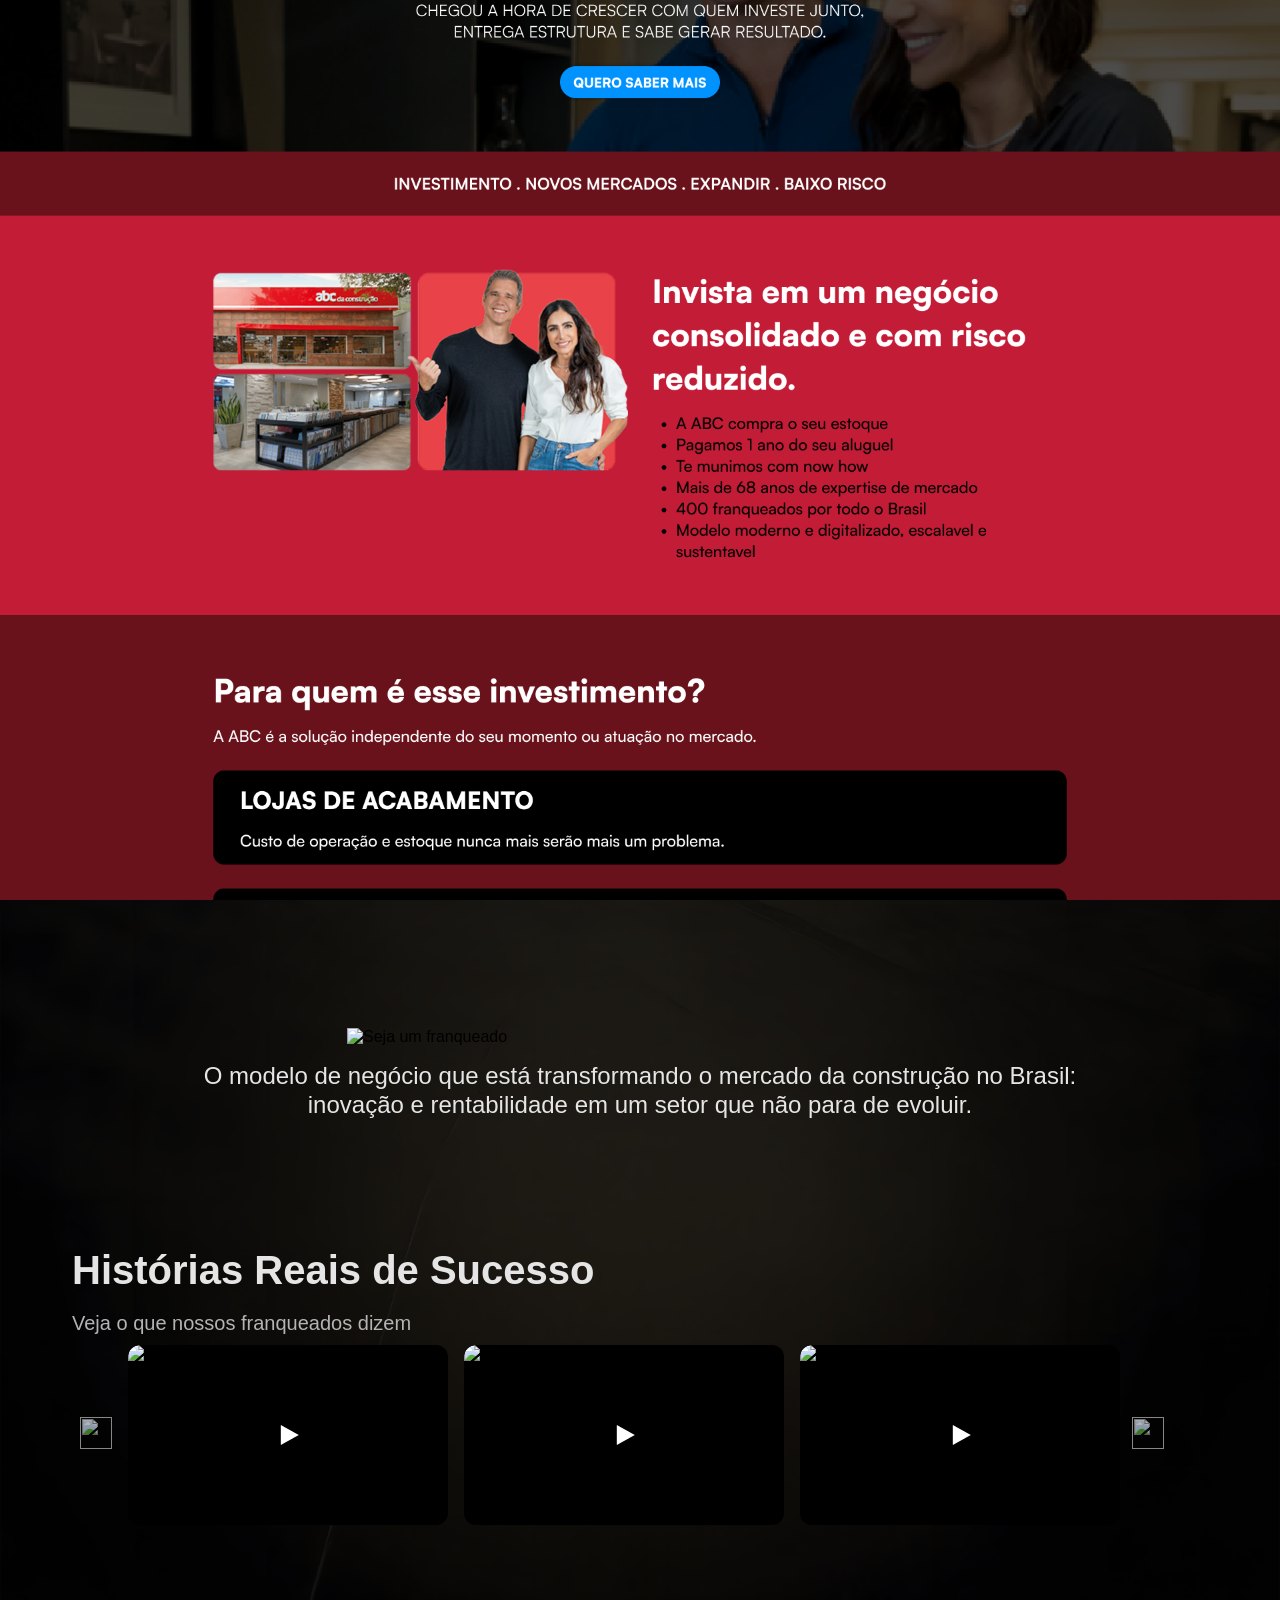
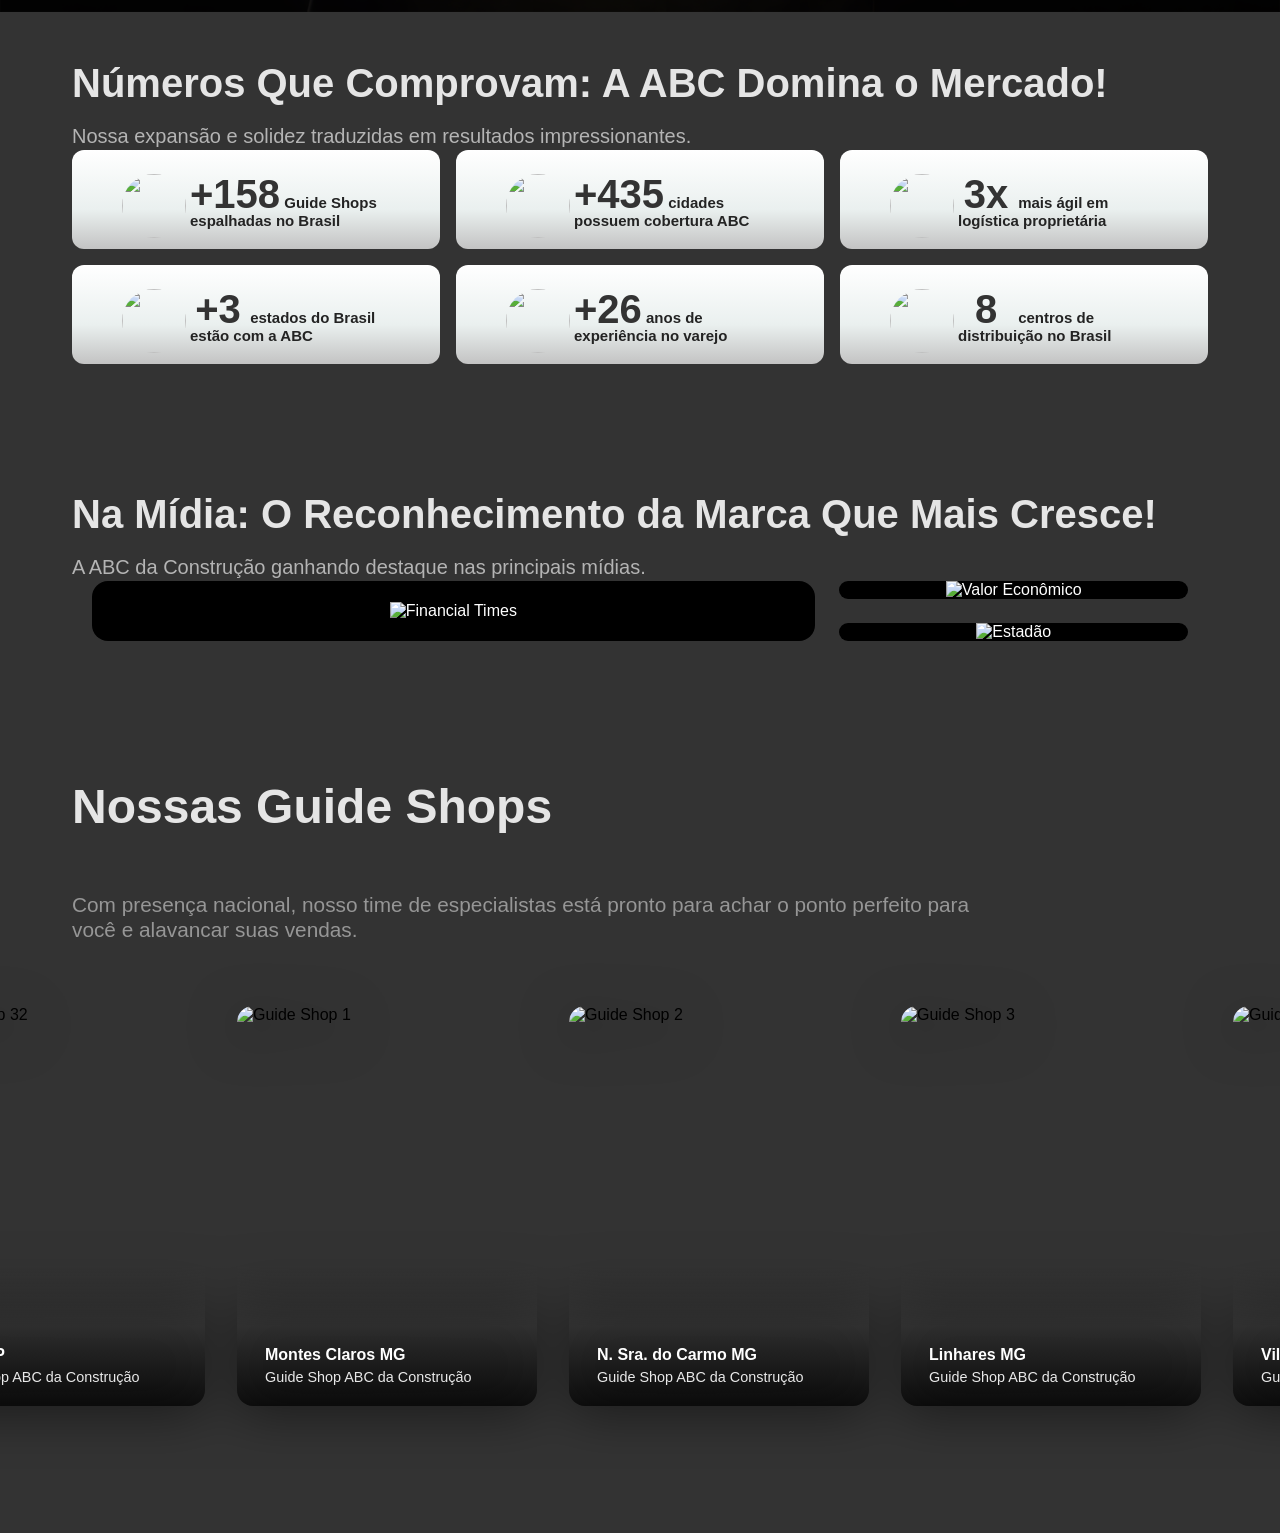
==== commit 9263121f: "Update index.html" ====
--- a/index.html
+++ b/index.html
@@ -12,7 +12,7 @@
   <!-- <link rel="stylesheet" href="number-animation.css"> -->
 
   <!-- Preload da imagem crítica de fundo -->
-  <link rel="preload" as="image" href="/assets/full-banner.png">
+  <link rel="preload" as="image" href="assets/full-banner.png">
   <script src="script.js" defer></script>
 </head>
 
@@ -706,4 +706,4 @@
   </section>
 </body>
 
-</html>+</html>
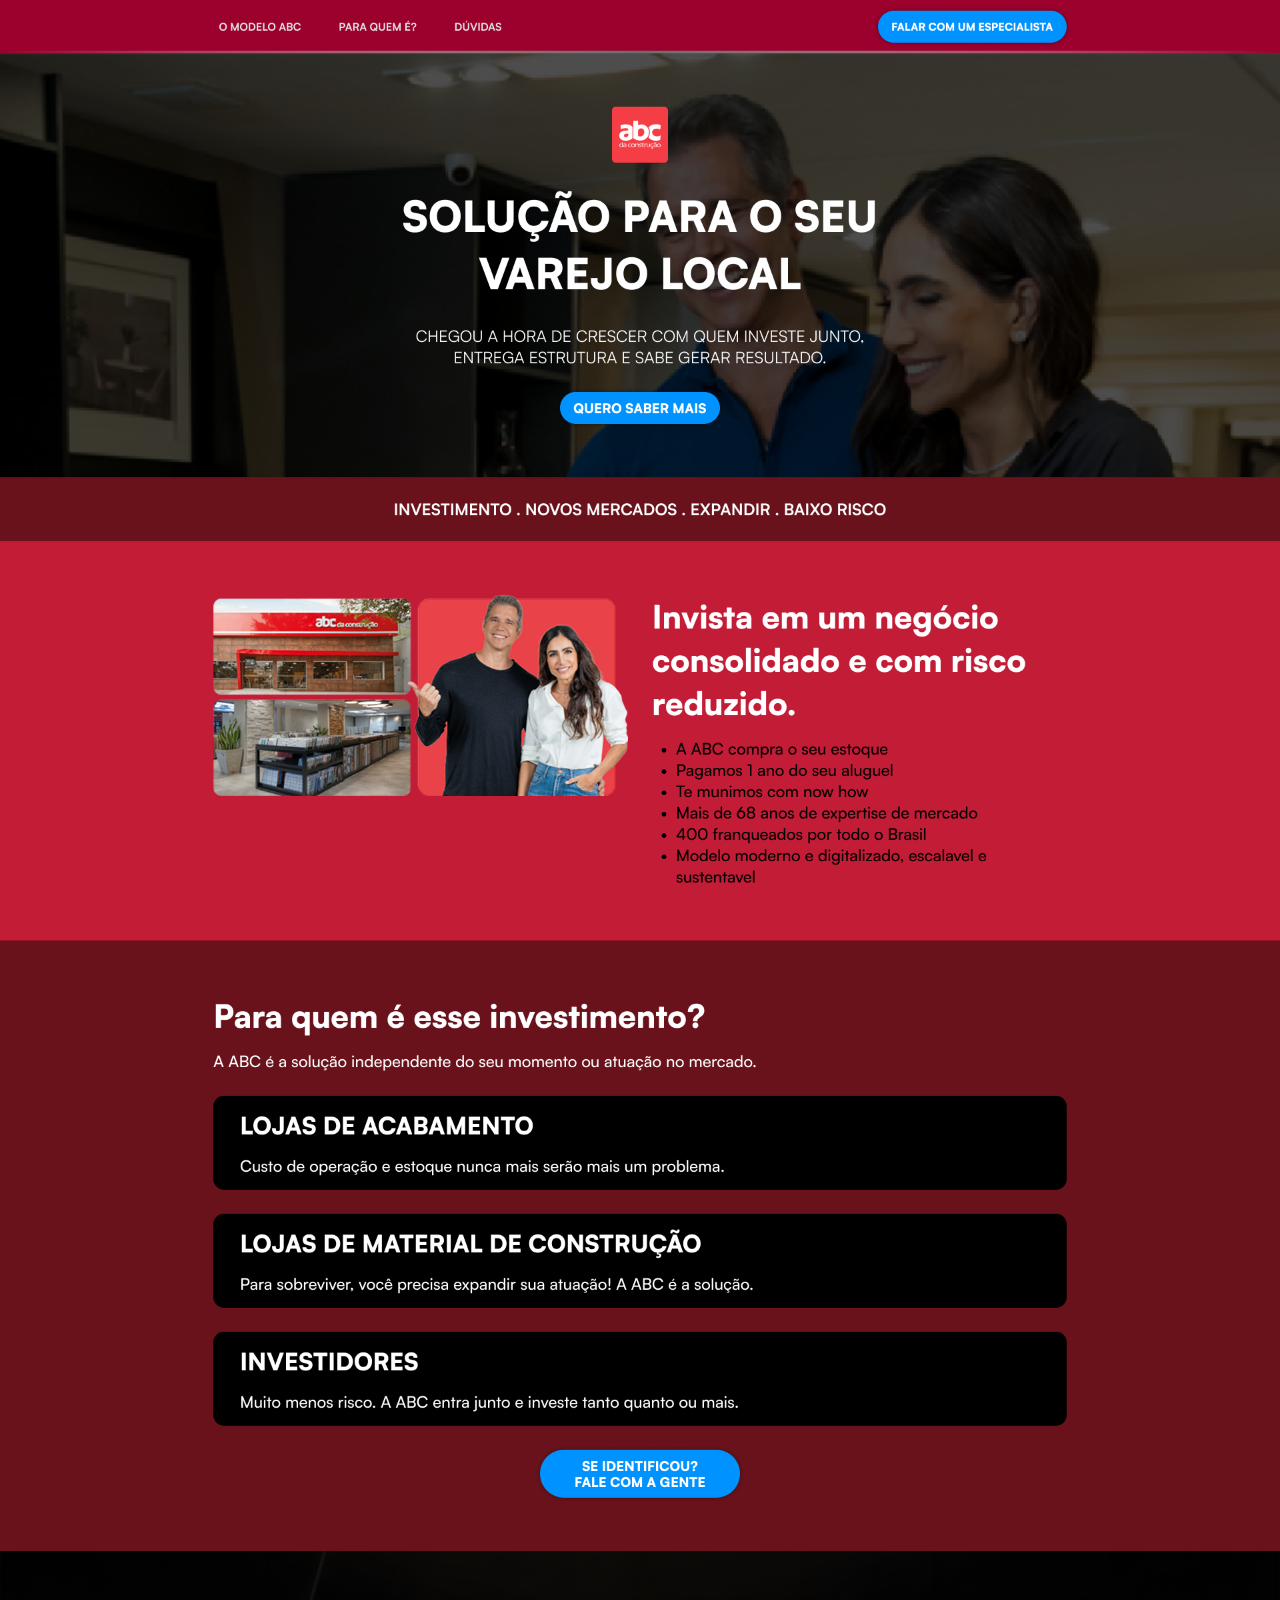
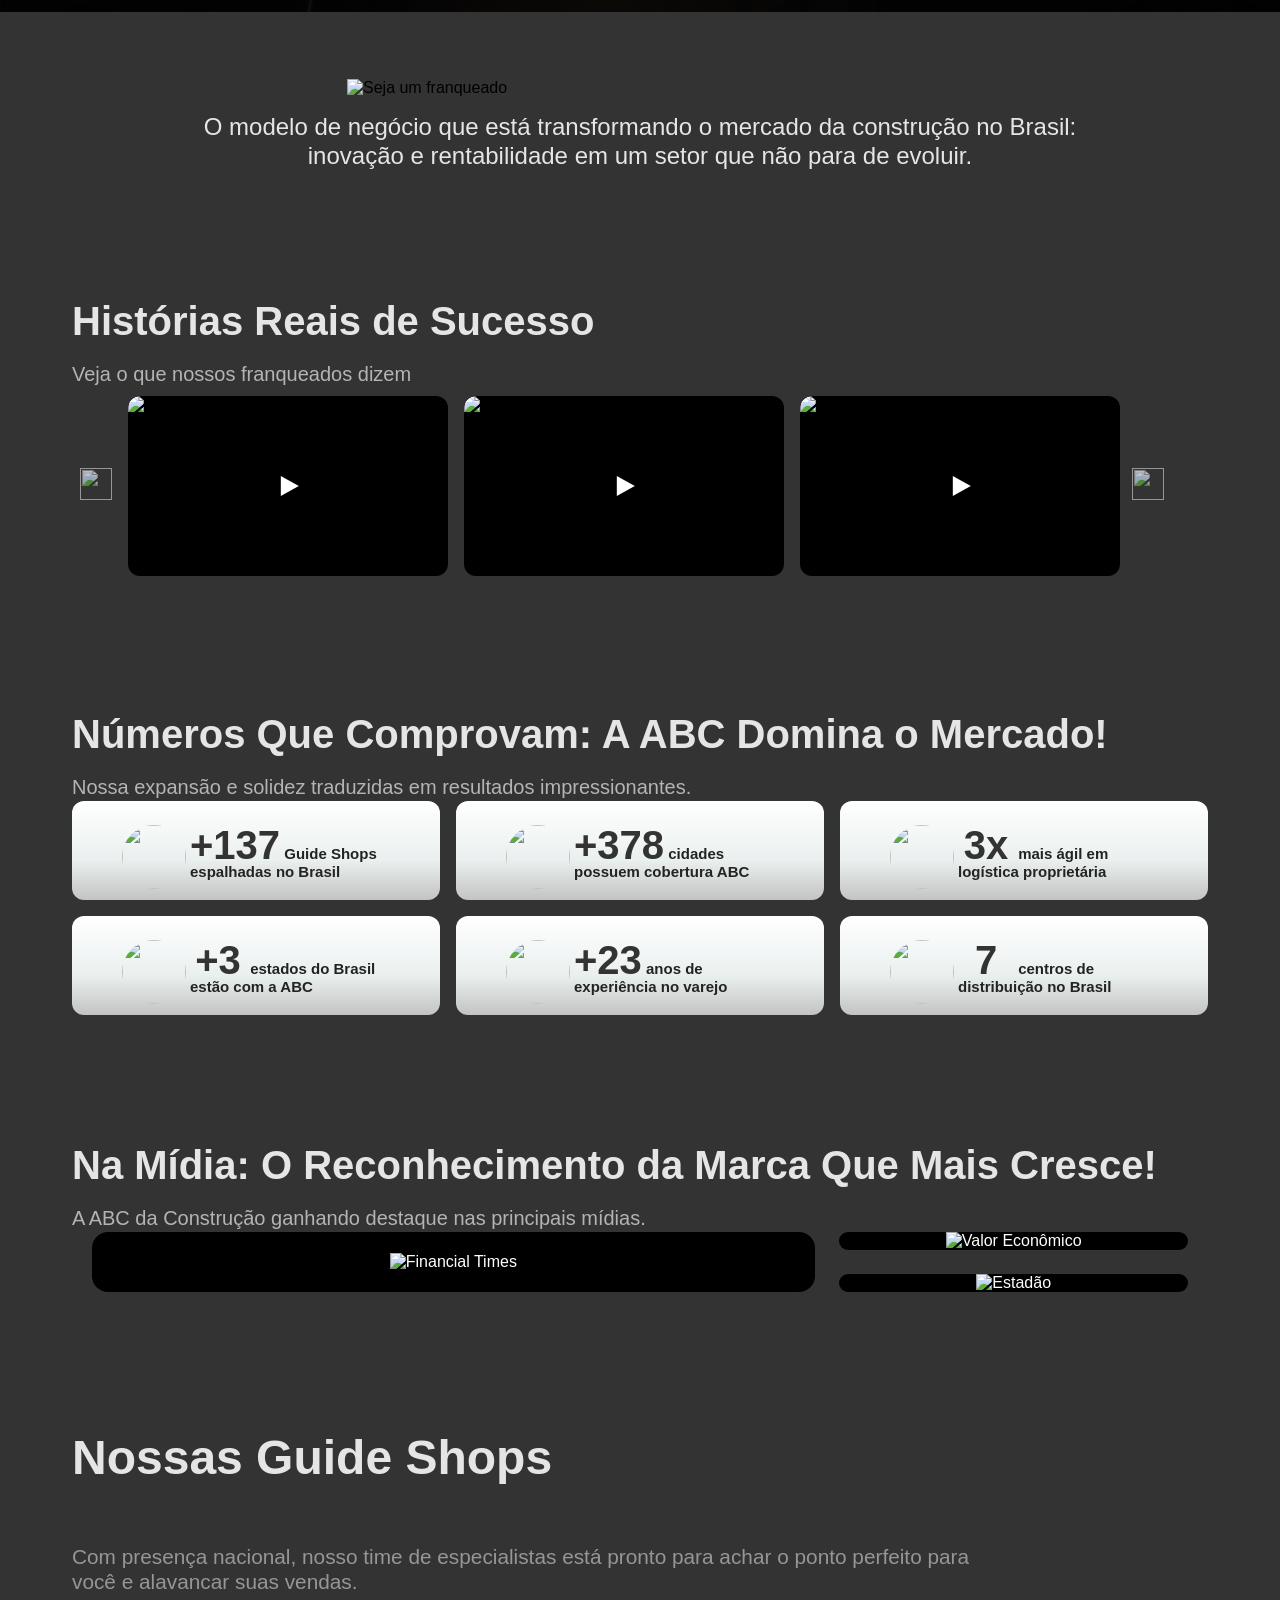
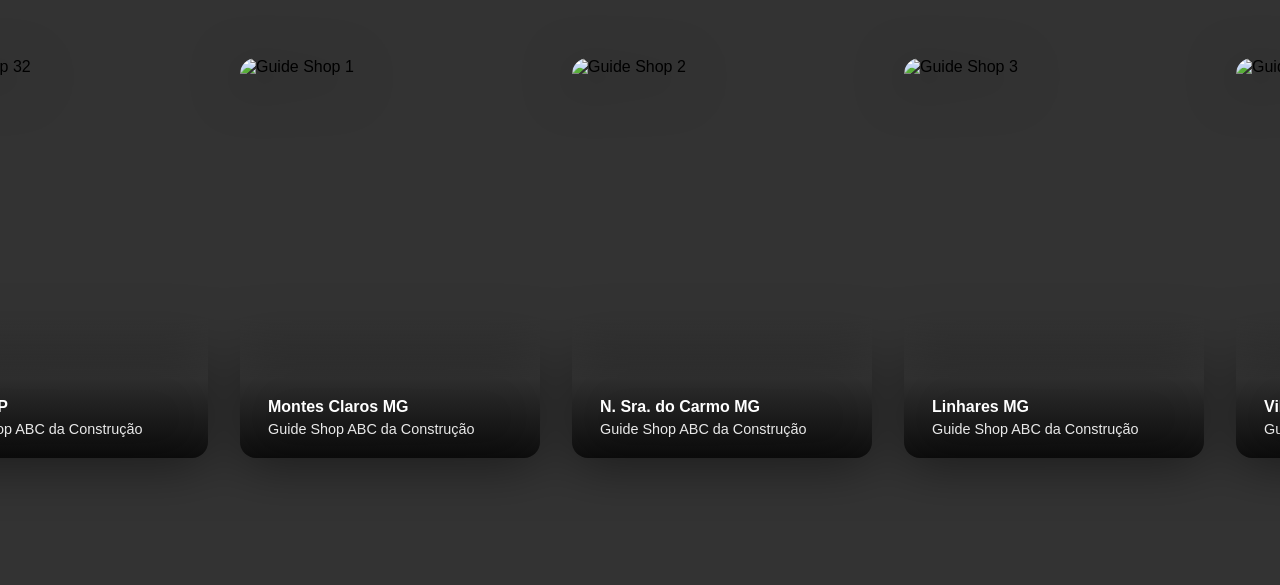
==== commit 316b3e13: "Update index.html" ====
--- a/index.html
+++ b/index.html
@@ -19,7 +19,7 @@
 <body>
   <!-- Banner Responsivo -->
   <section class="banner-responsivo">
-    <img src="/assets/Responsive Frame.png" alt="Banner responsivo ABC da Construção" width="100%" height="auto"
+    <img src="assets/responsive-frame.png" alt="Banner responsivo ABC da Construção" width="100%" height="auto"
       loading="eager" fetchpriority="high" decoding="async">
   </section>
 
--- a/style.css
+++ b/style.css
@@ -2053,7 +2053,7 @@
   align-items: center;
   overflow: hidden;
   background-color: var(--neutral-dark);
-  max-height: 100vh;
+  /*max-height: 100vh;*/
 }
 
 .banner-responsivo img {
@@ -2068,4 +2068,4 @@
   .banner-responsivo {
     max-height: none;
   }
-}+}
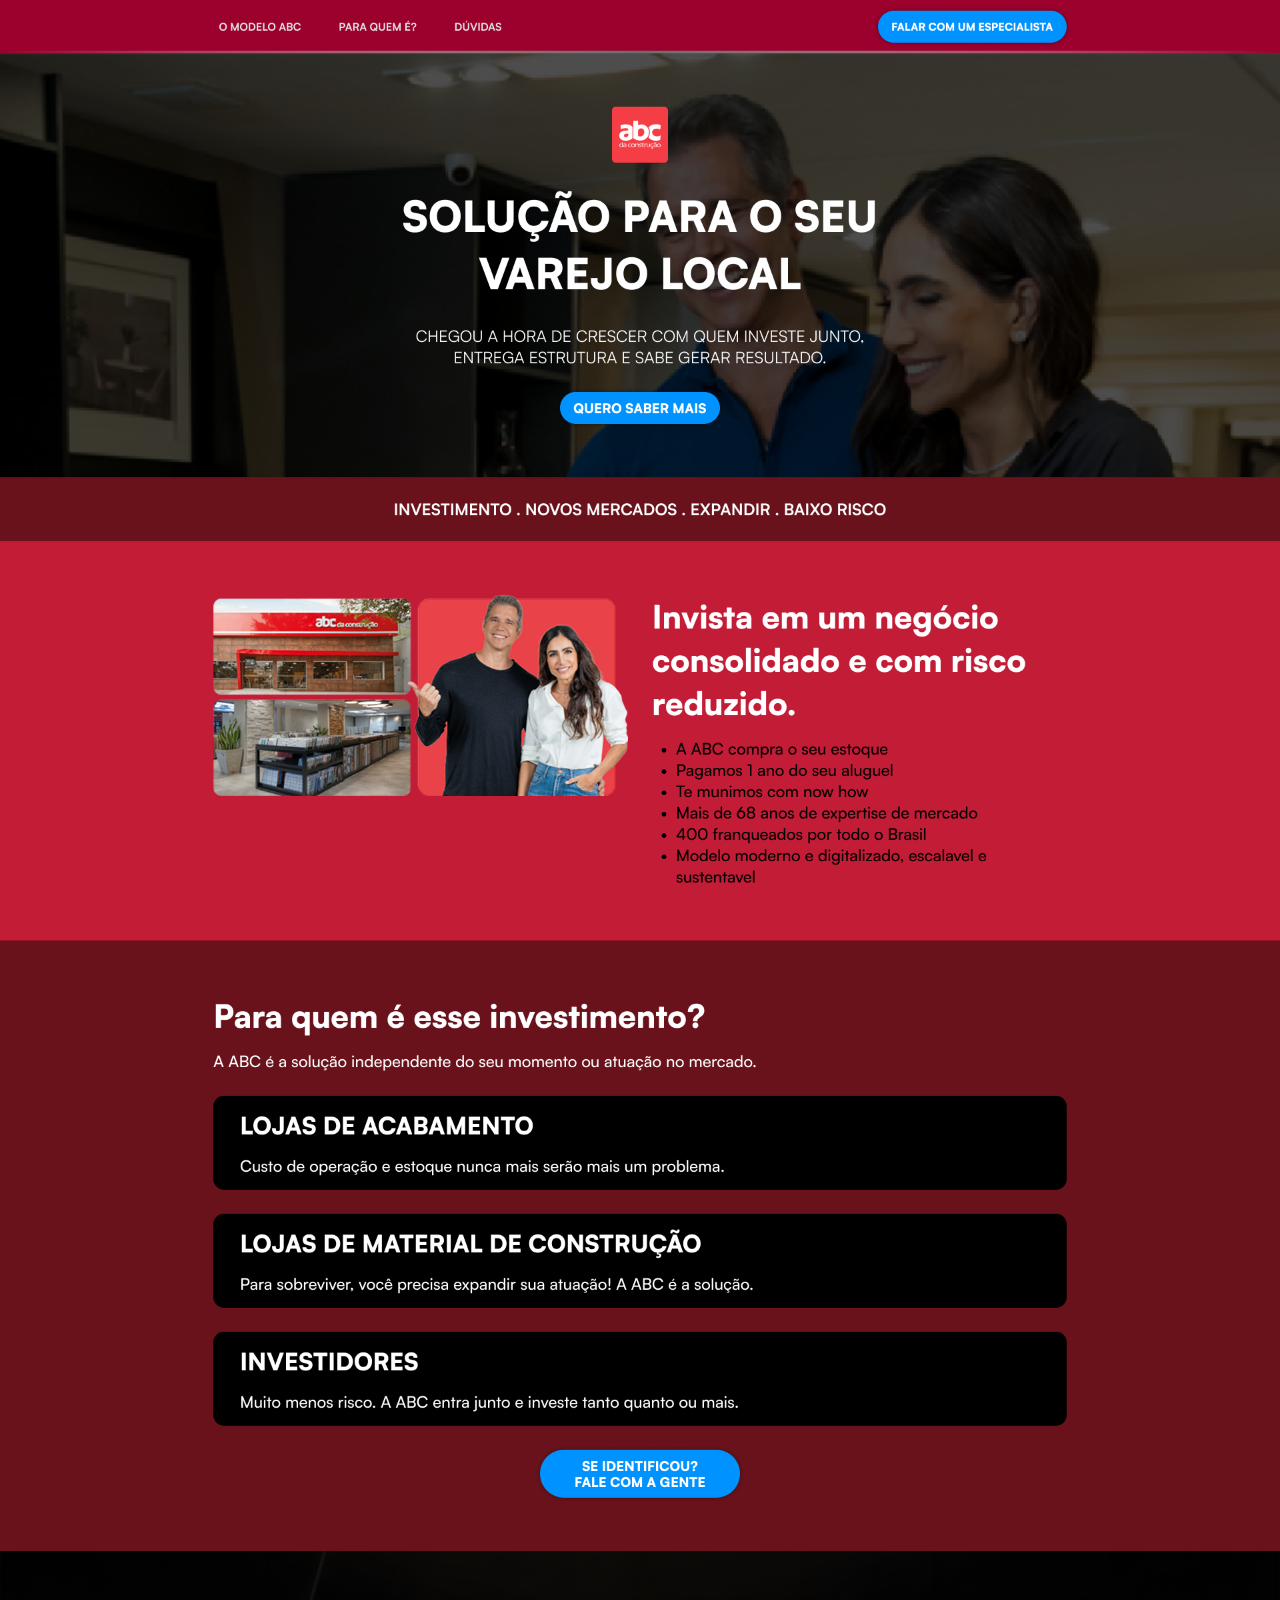
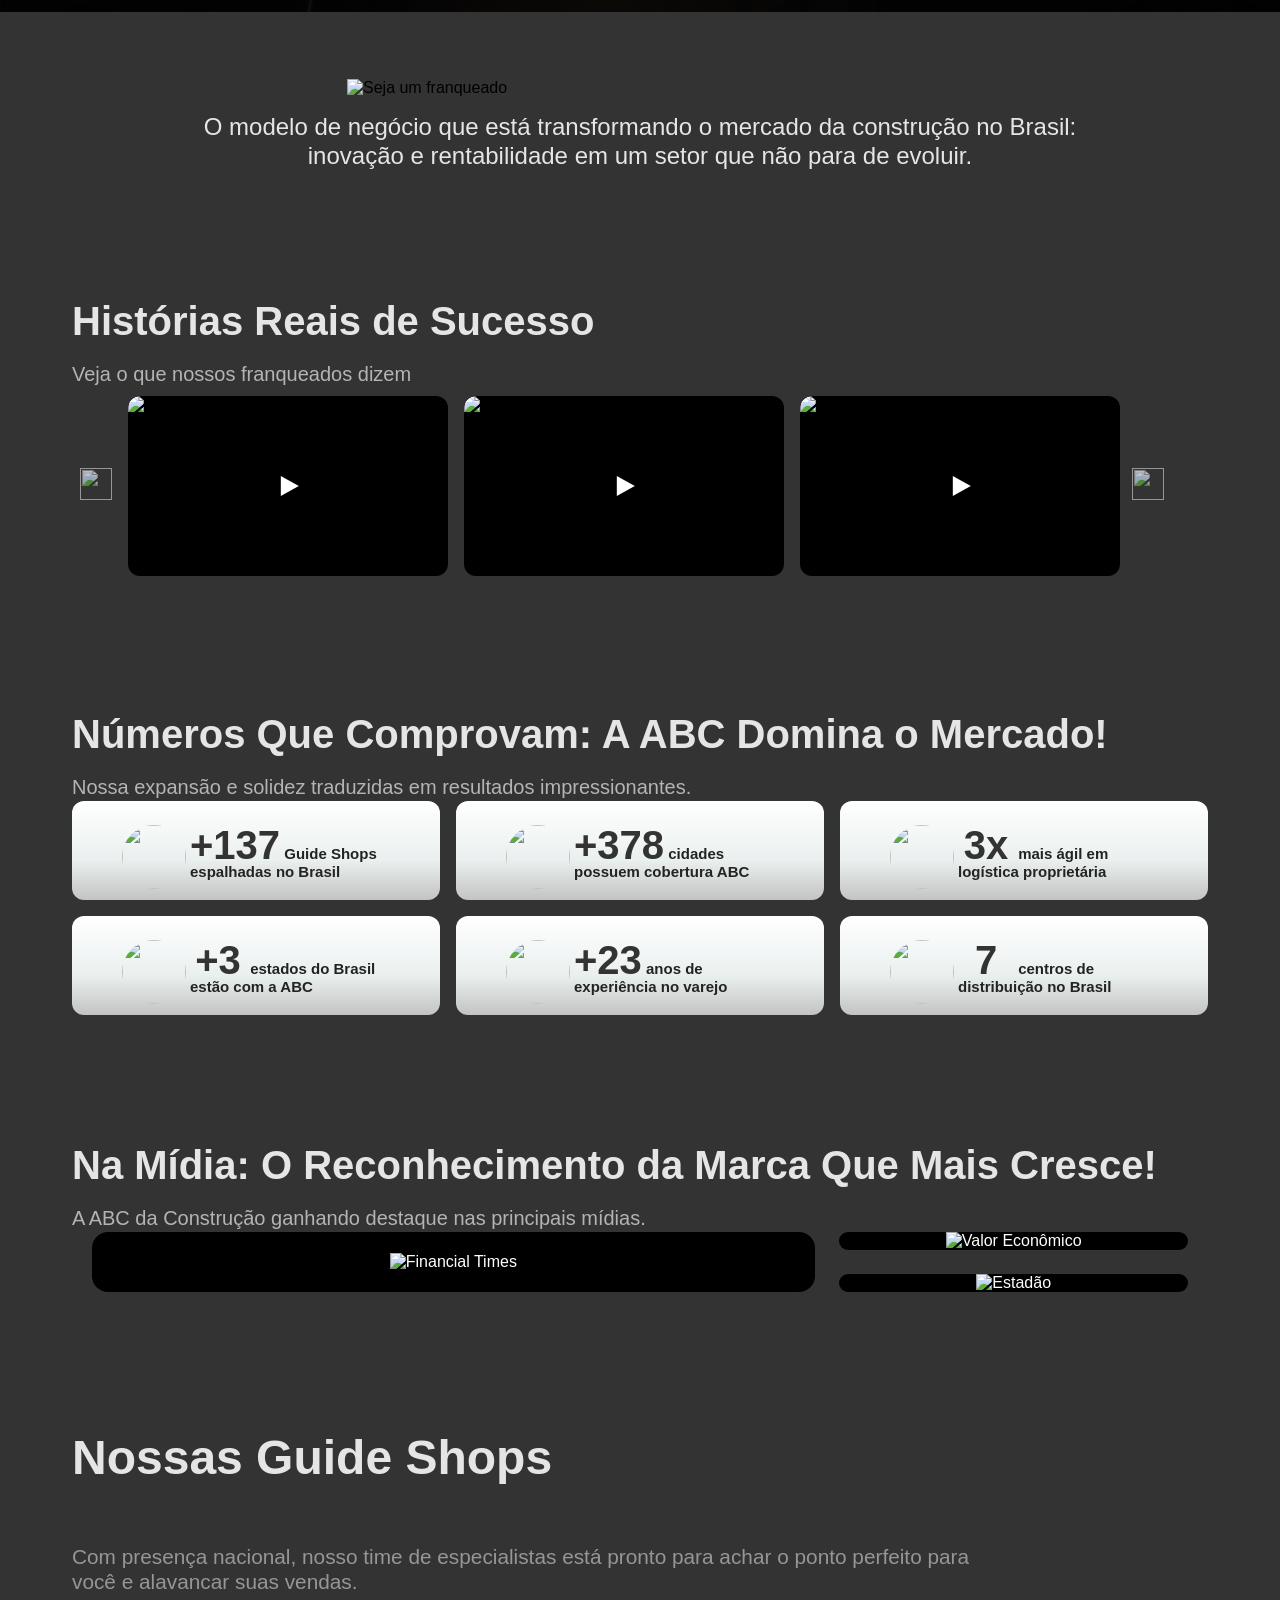
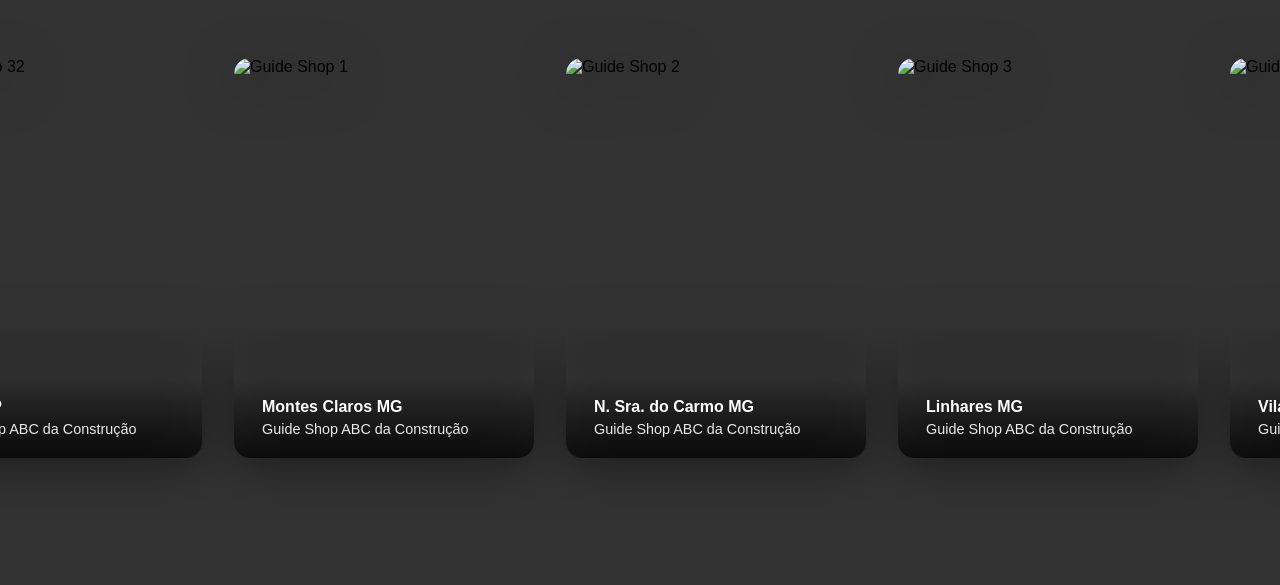
==== commit 57dca062: "Update index.html" ====
--- a/index.html
+++ b/index.html
@@ -19,7 +19,7 @@
 <body>
   <!-- Banner Responsivo -->
   <section class="banner-responsivo">
-    <img src="assets/responsive-frame.png" alt="Banner responsivo ABC da Construção" width="100%" height="auto"
+    <img src="/assets/responsive-frame.png" alt="Banner responsivo ABC da Construção" width="100%" height="auto"
       loading="eager" fetchpriority="high" decoding="async">
   </section>
 
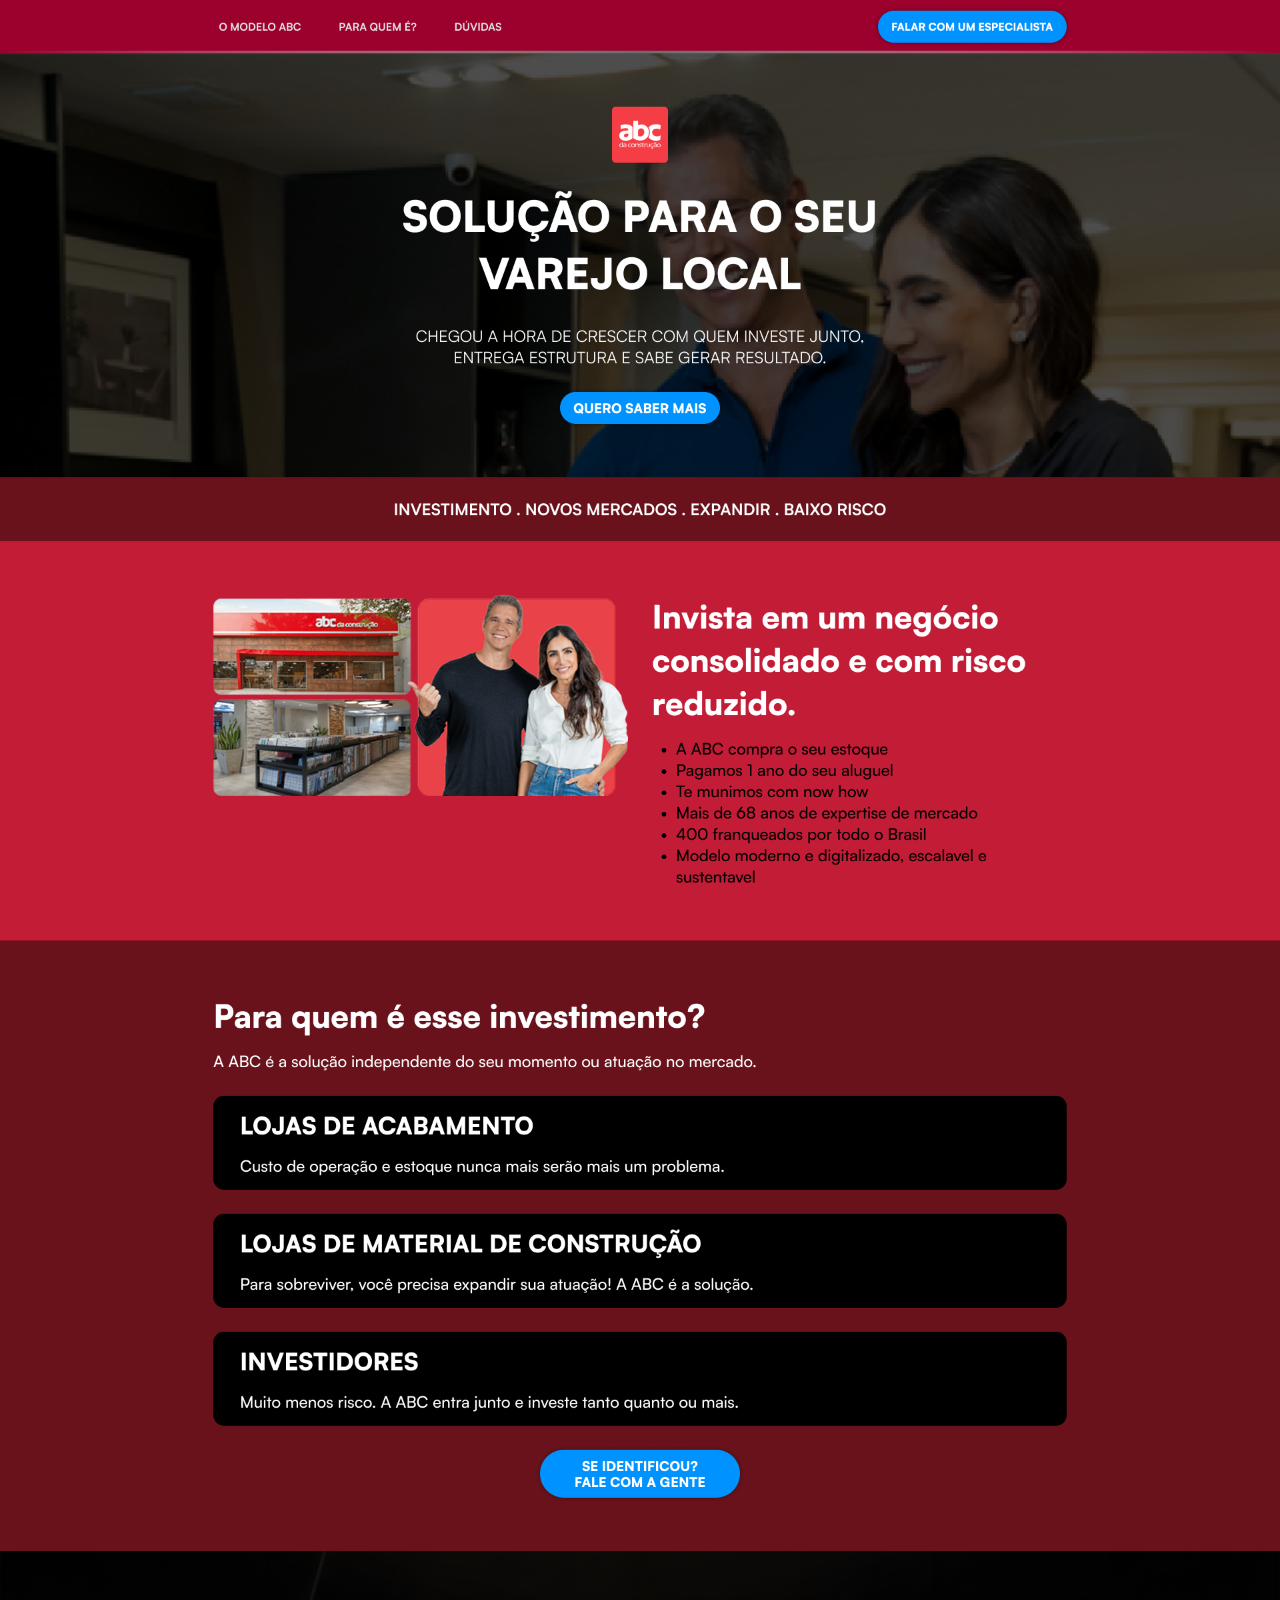
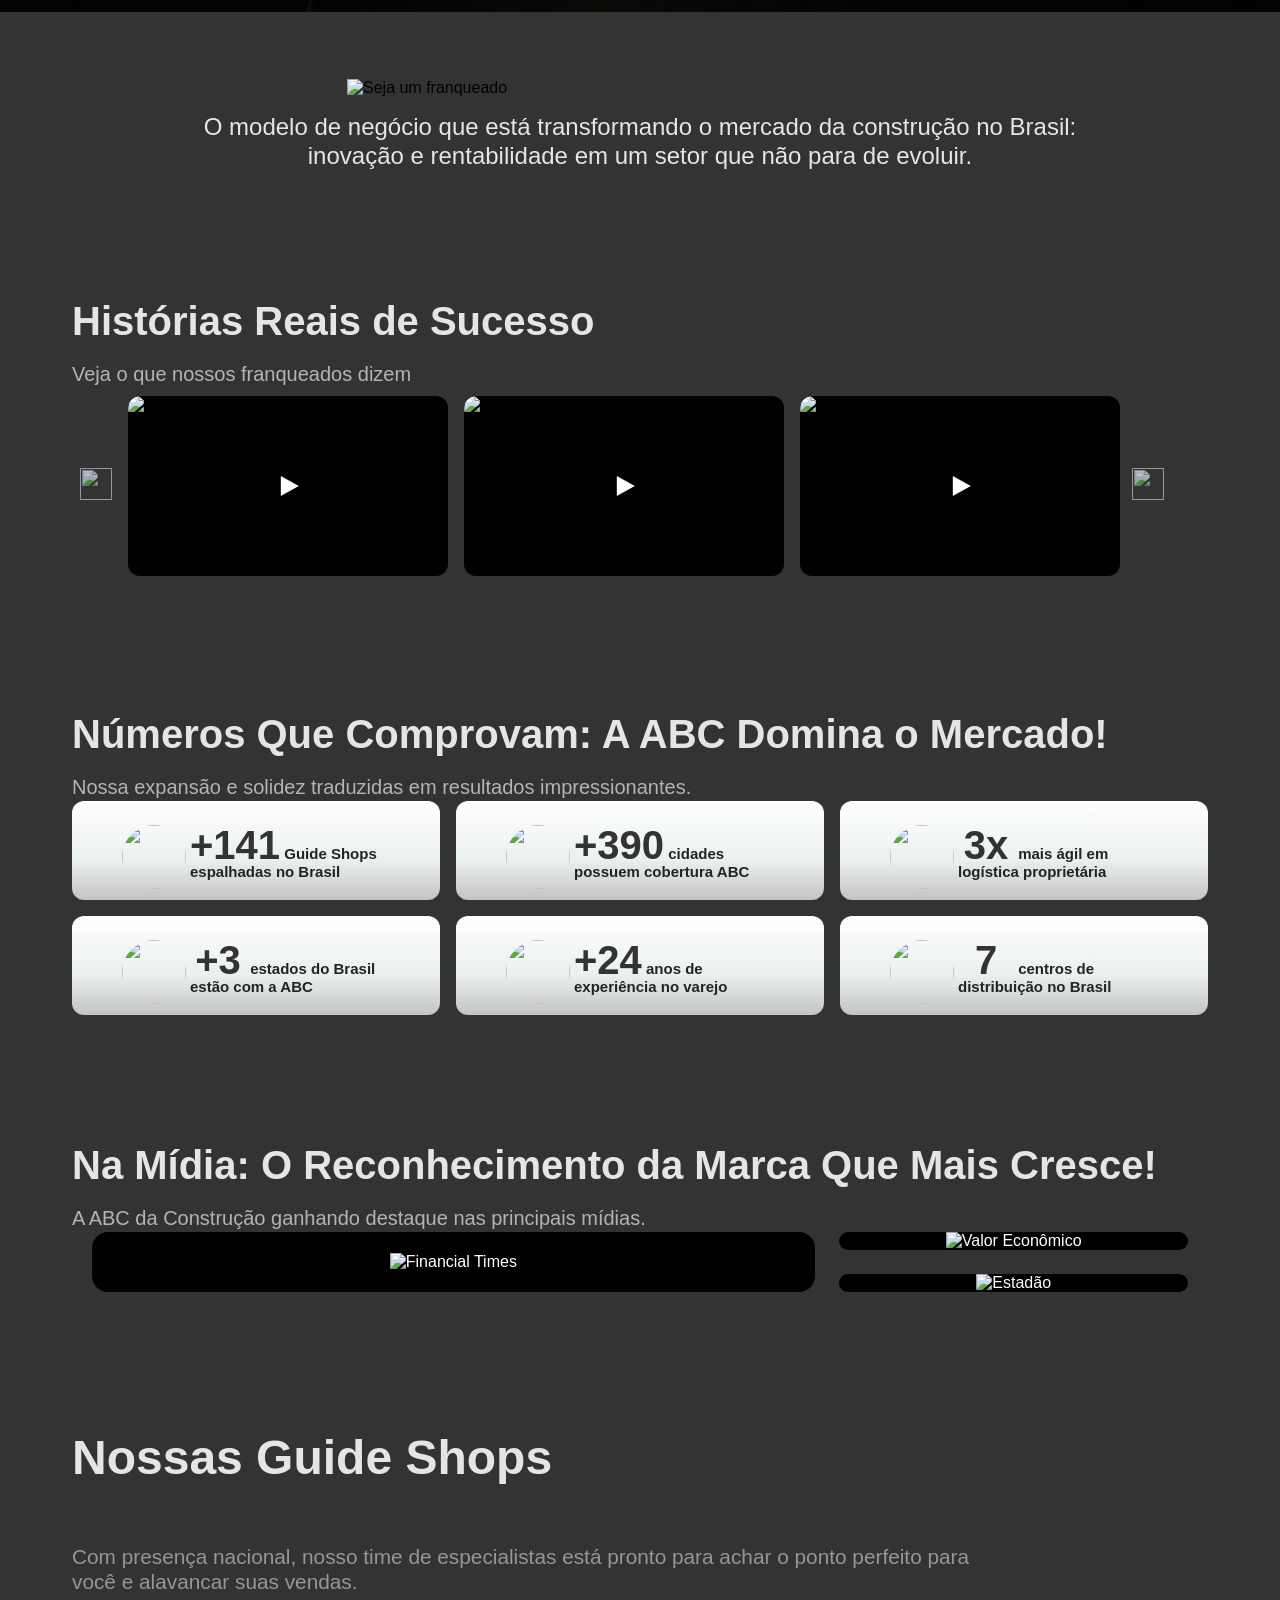
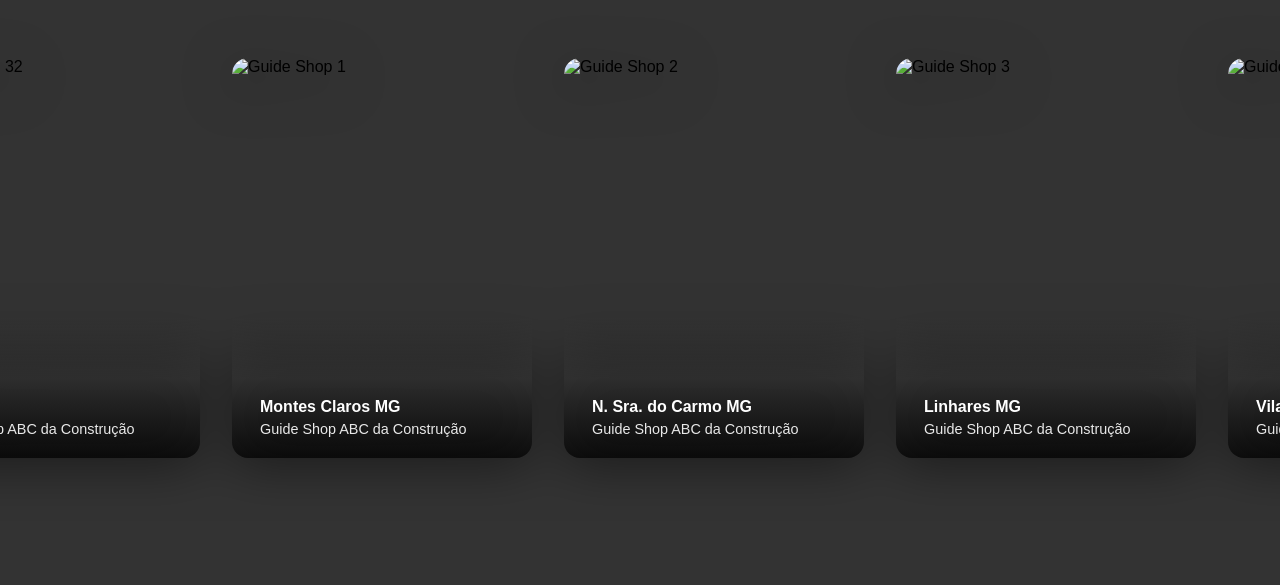
==== commit 7efbe332: "Update index.html" ====
--- a/index.html
+++ b/index.html
@@ -19,7 +19,7 @@
 <body>
   <!-- Banner Responsivo -->
   <section class="banner-responsivo">
-    <img src="/assets/responsive-frame.png" alt="Banner responsivo ABC da Construção" width="100%" height="auto"
+    <img src="/assets/Responsive Frame.png" alt="Banner responsivo ABC da Construção" width="100%" height="auto"
       loading="eager" fetchpriority="high" decoding="async">
   </section>
 
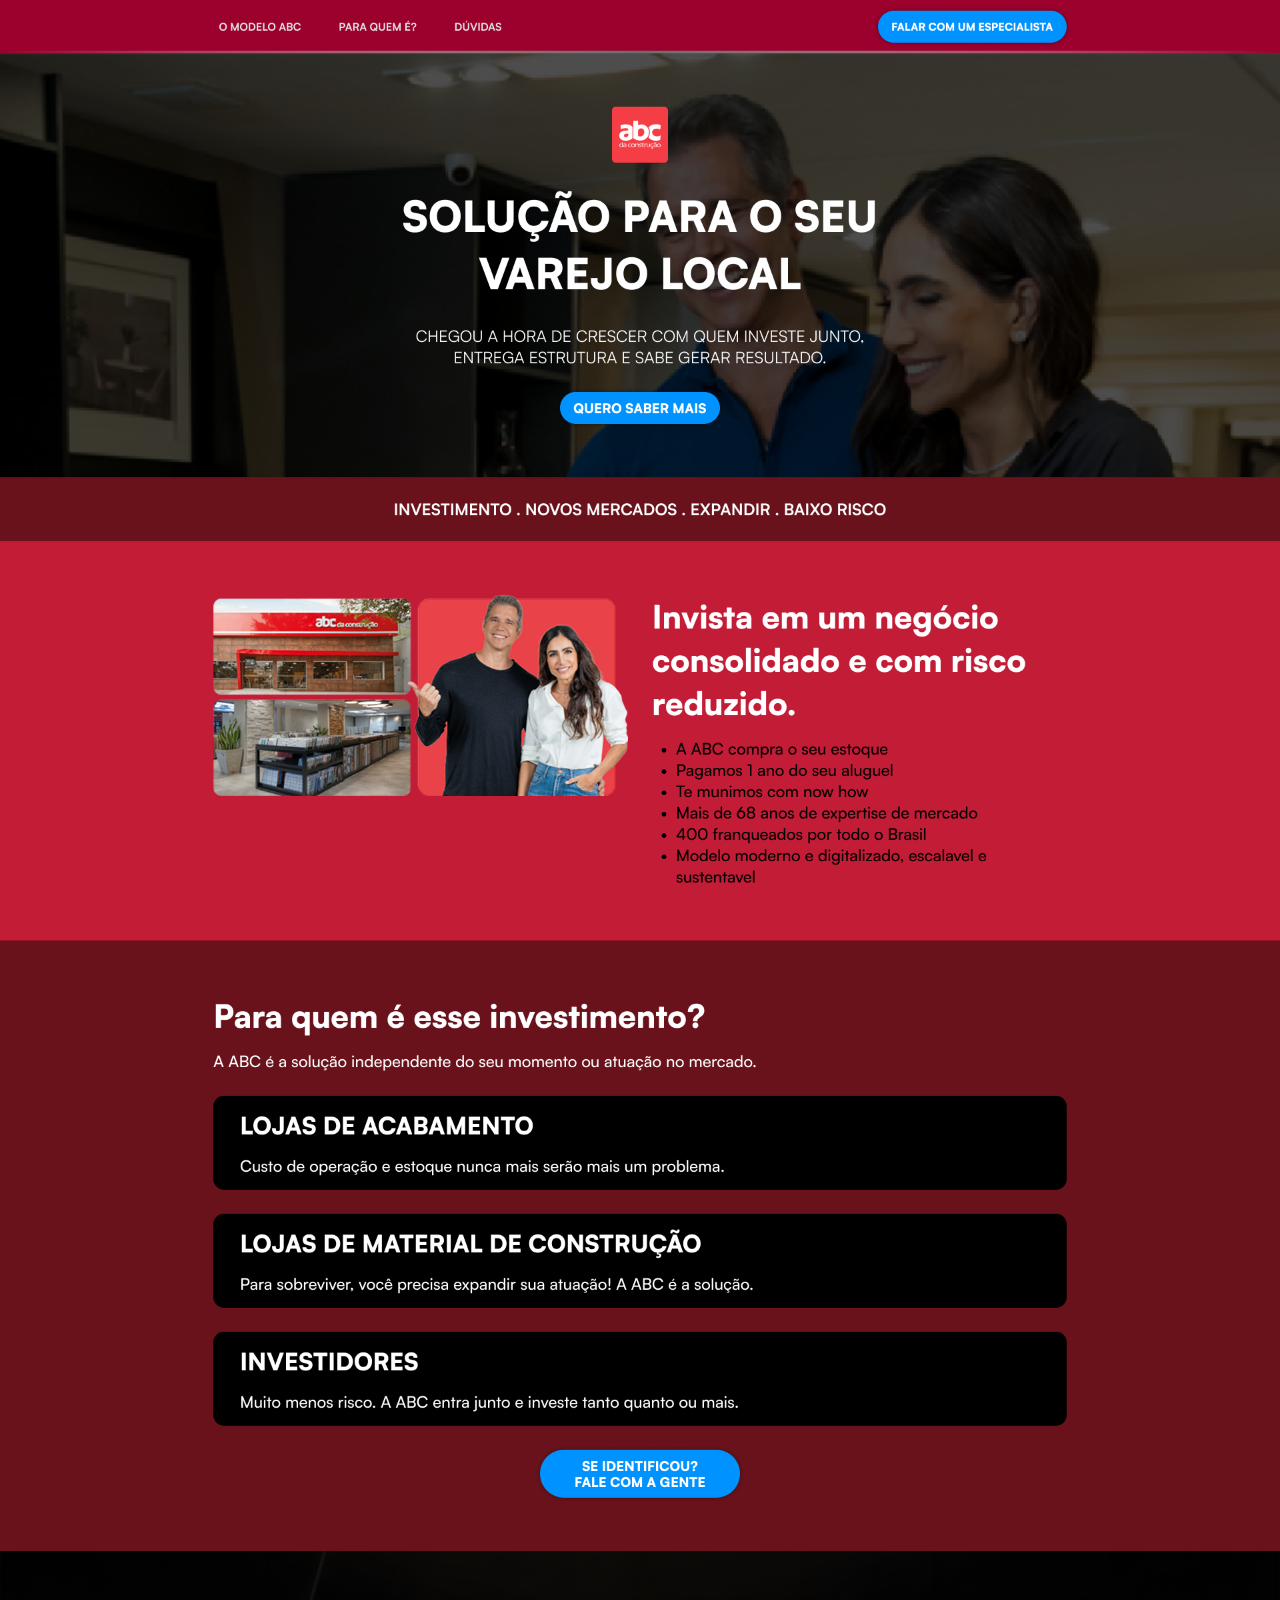
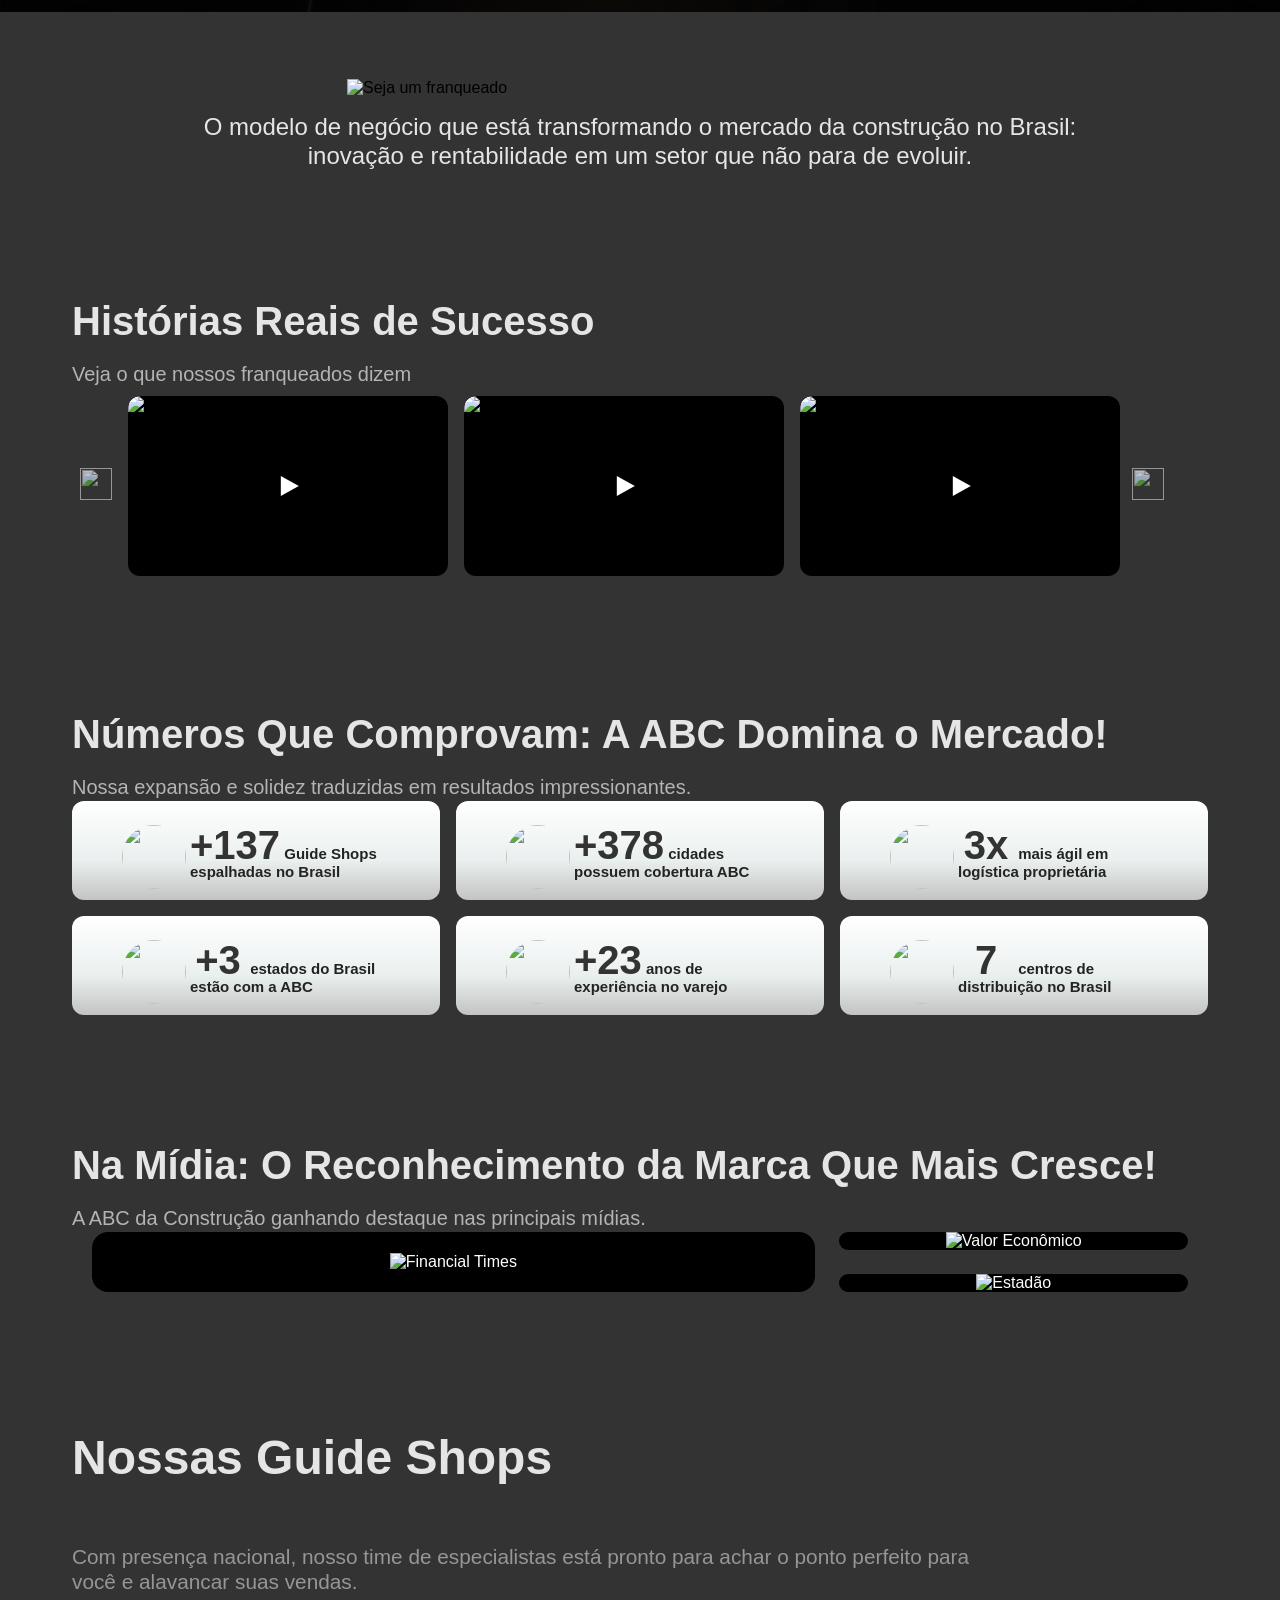
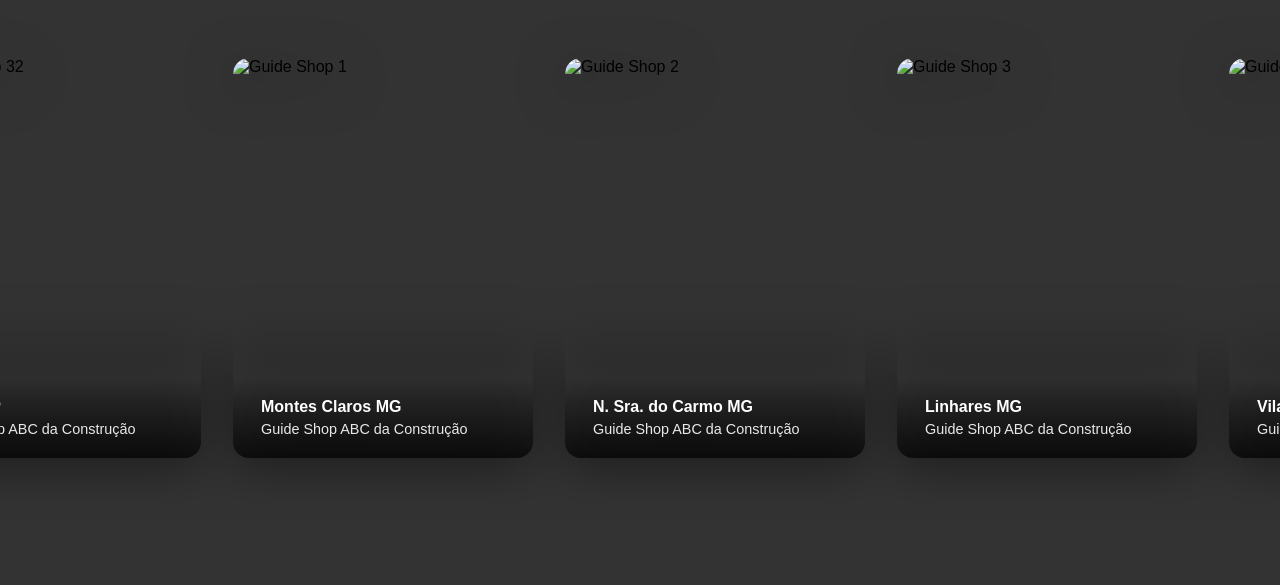
==== commit 76582da2: "Update index.html" ====
--- a/index.html
+++ b/index.html
@@ -19,7 +19,7 @@
 <body>
   <!-- Banner Responsivo -->
   <section class="banner-responsivo">
-    <img src="/assets/Responsive Frame.png" alt="Banner responsivo ABC da Construção" width="100%" height="auto"
+    <img src="assets/responsive-frame.png" alt="Banner responsivo ABC da Construção" width="100%" height="auto"
       loading="eager" fetchpriority="high" decoding="async">
   </section>
 
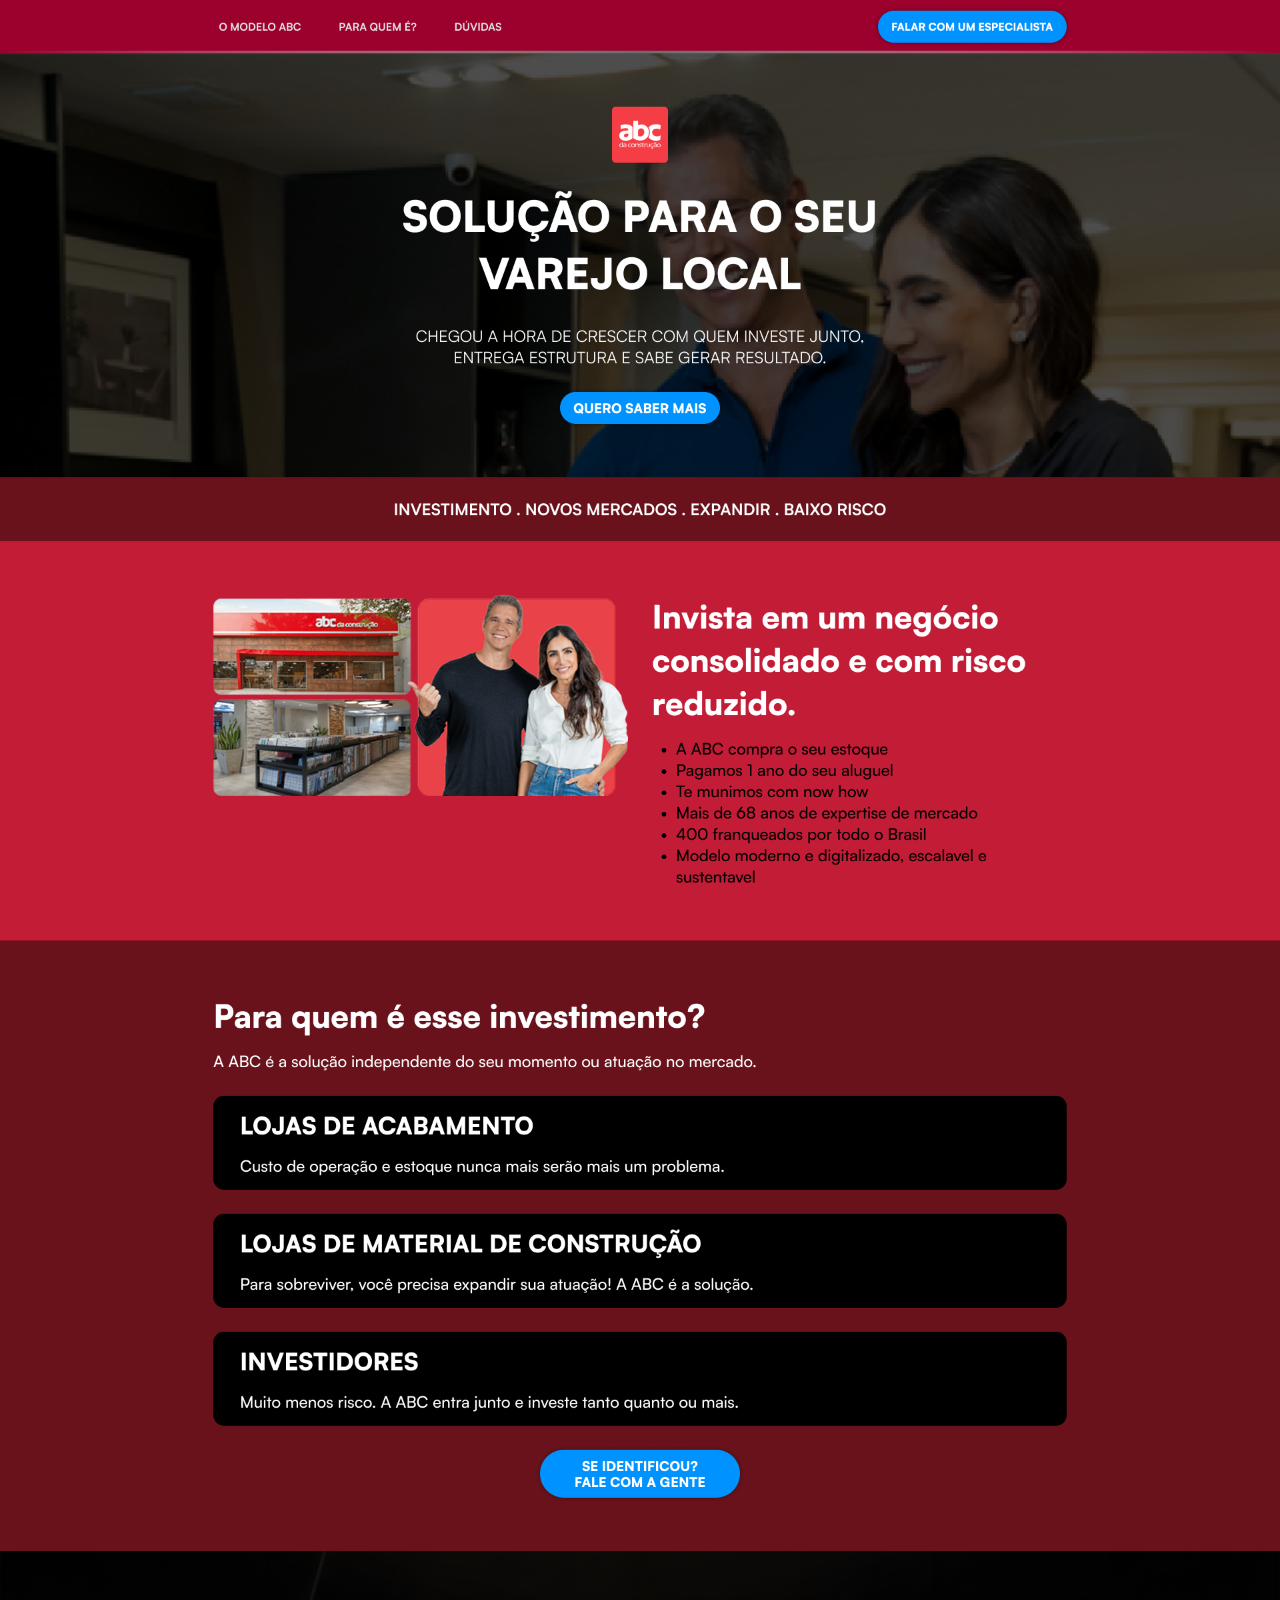
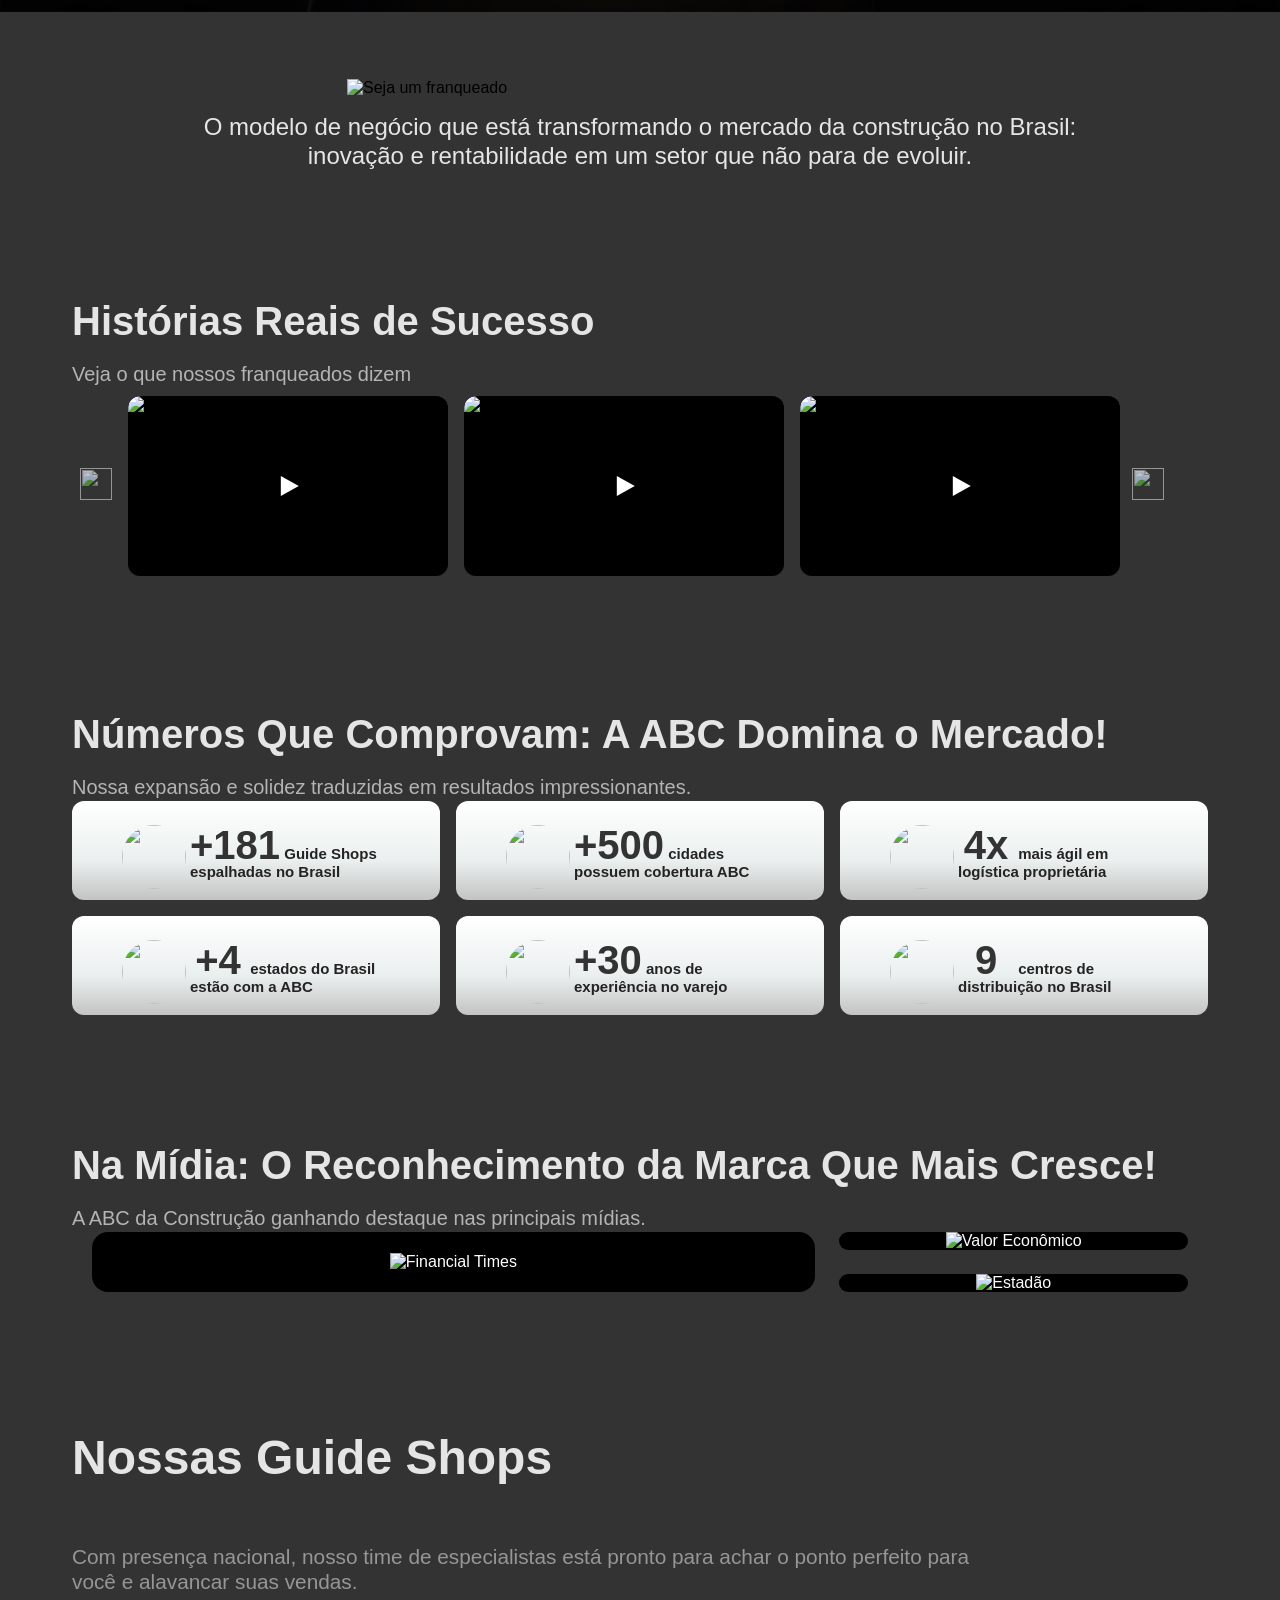
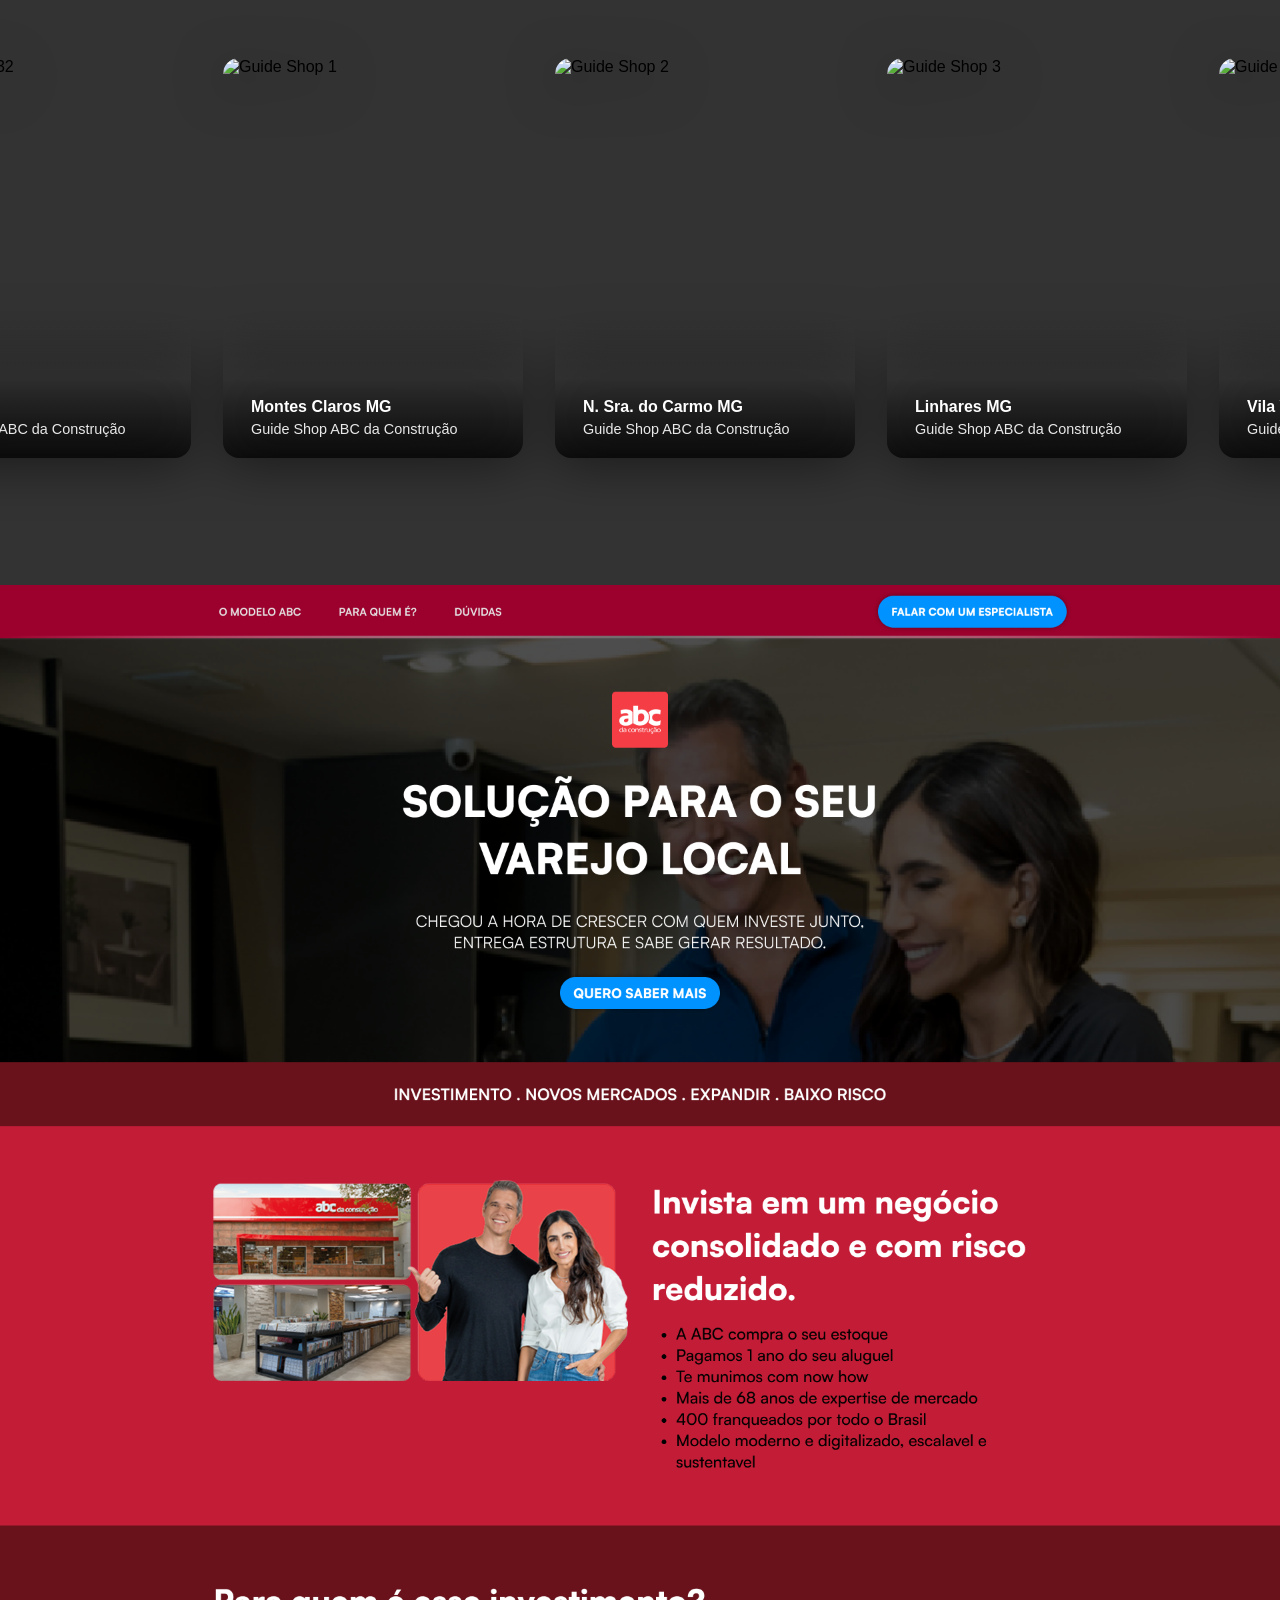
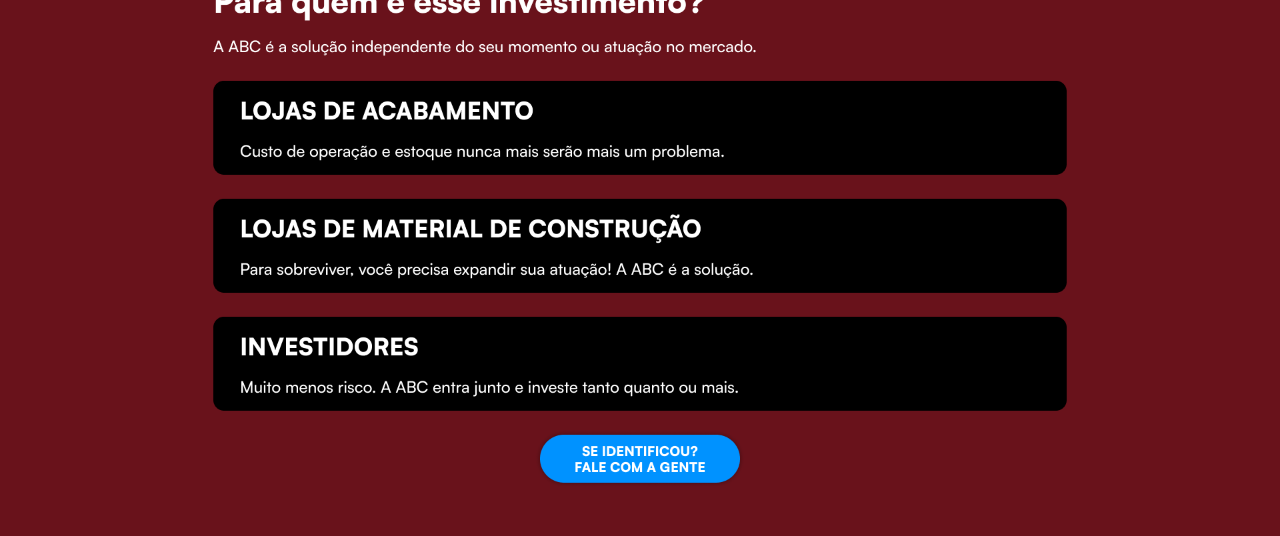
==== commit 0d98de94: "Update index.html" ====
--- a/index.html
+++ b/index.html
@@ -704,6 +704,13 @@
       </div>
     </div>
   </section>
+    <!-- Banner Responsivo -->
+  <section class="banner-responsivo">
+    <img src="assets/responsive-frame.png" alt="Banner responsivo ABC da Construção" width="100%" height="auto"
+      loading="eager" fetchpriority="high" decoding="async">
+  </section>
+
+  
 </body>
 
 </html>
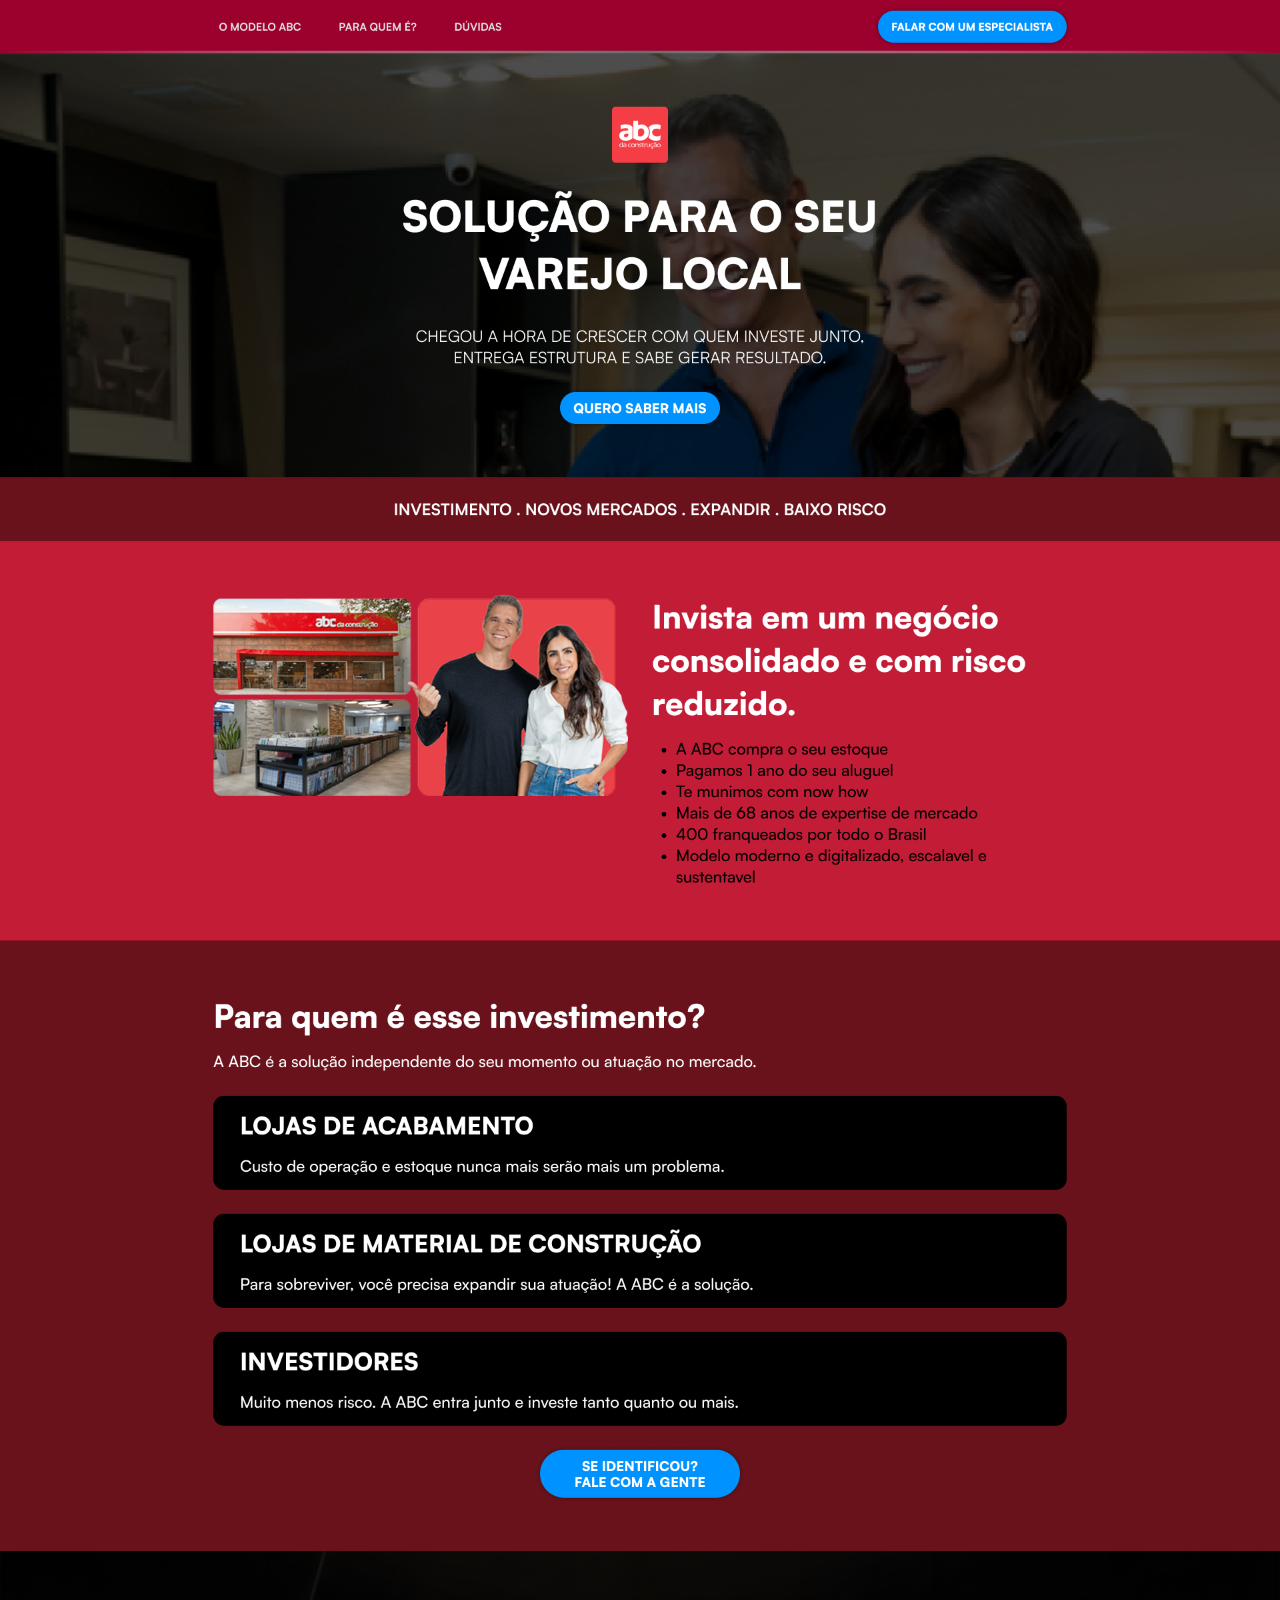
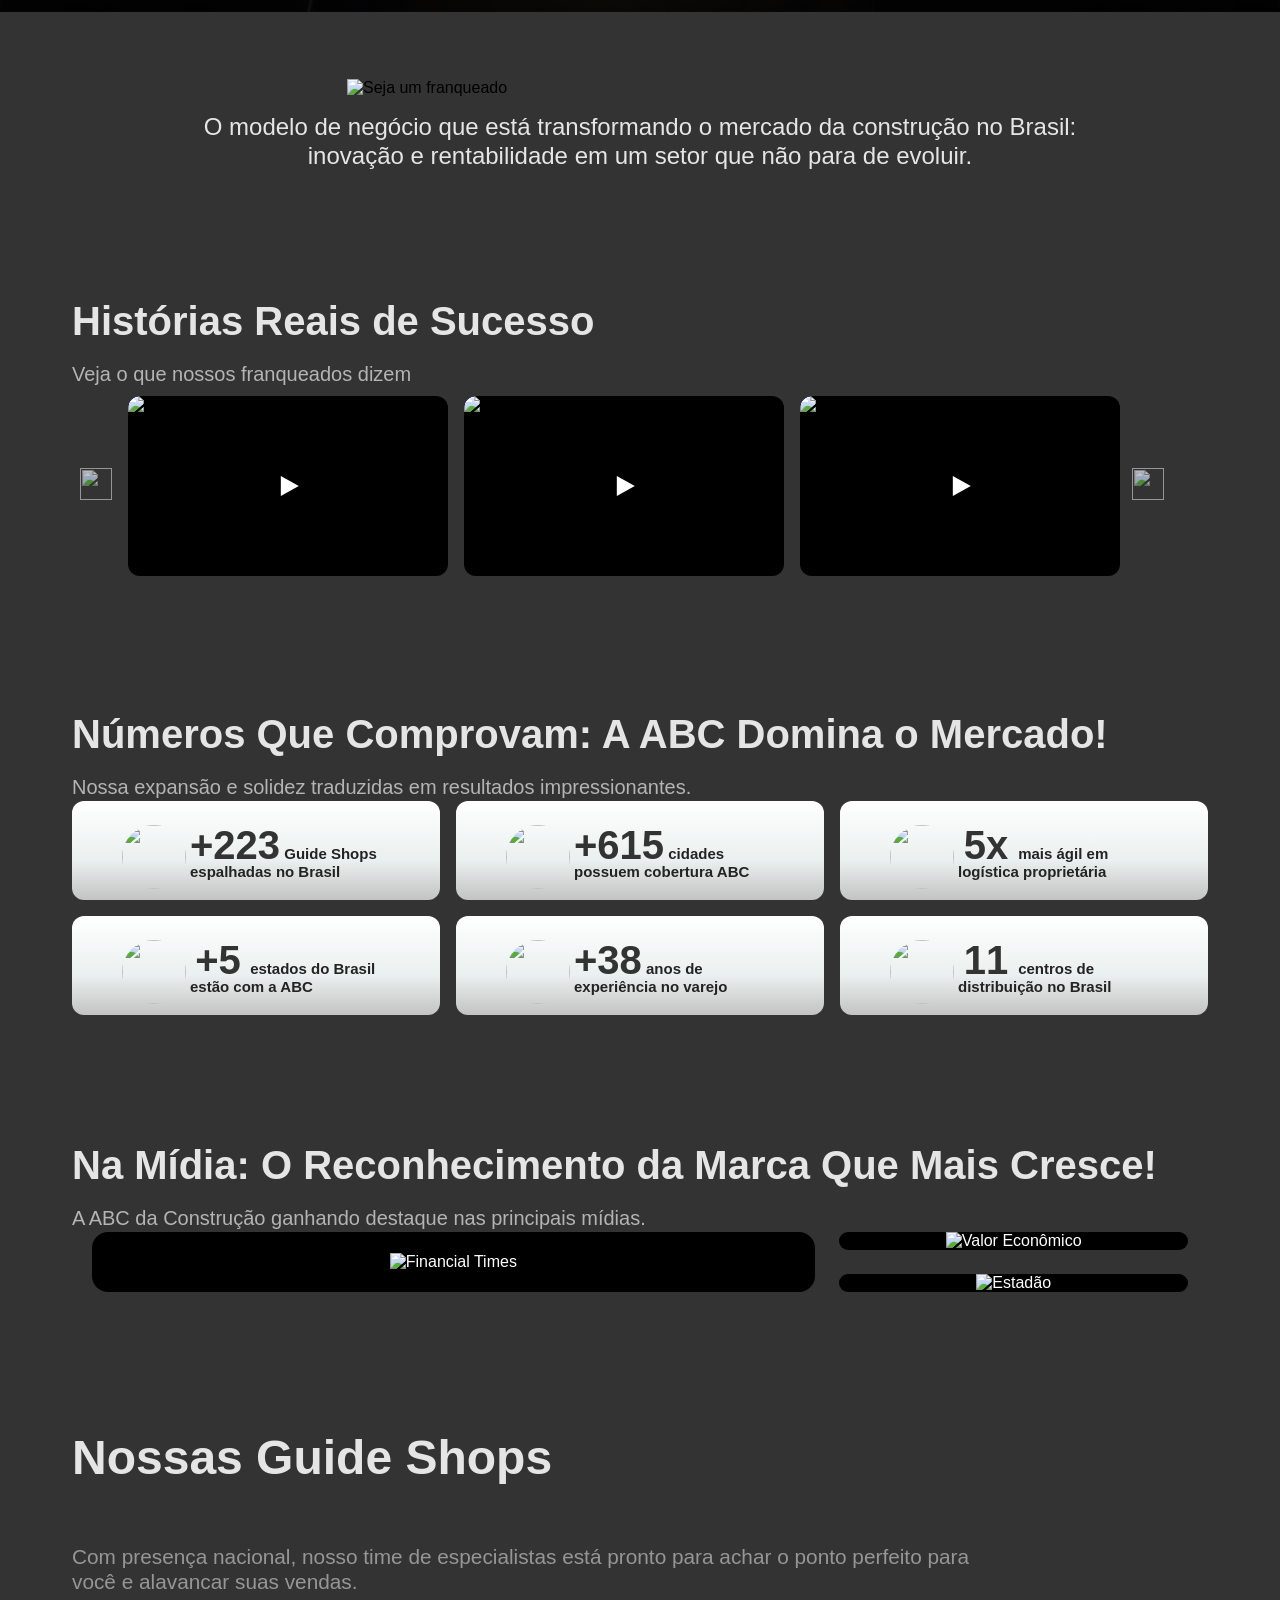
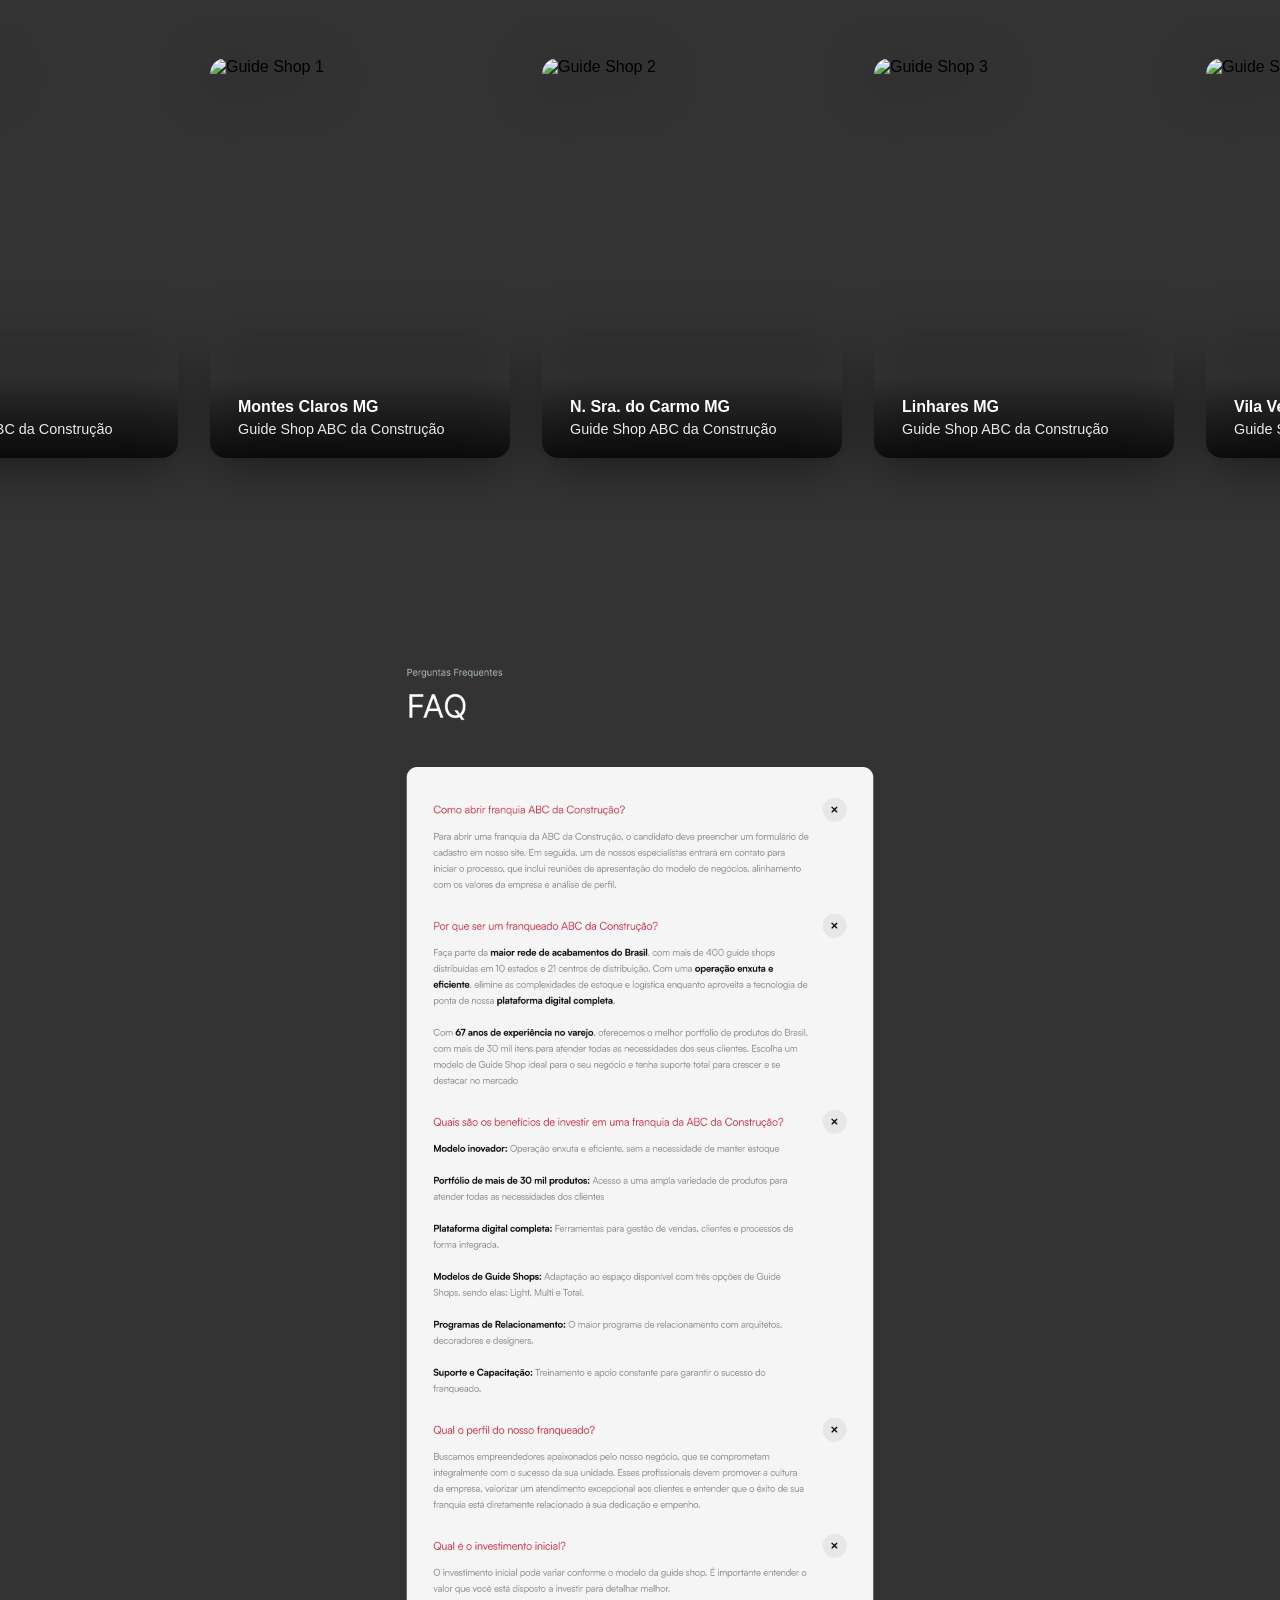
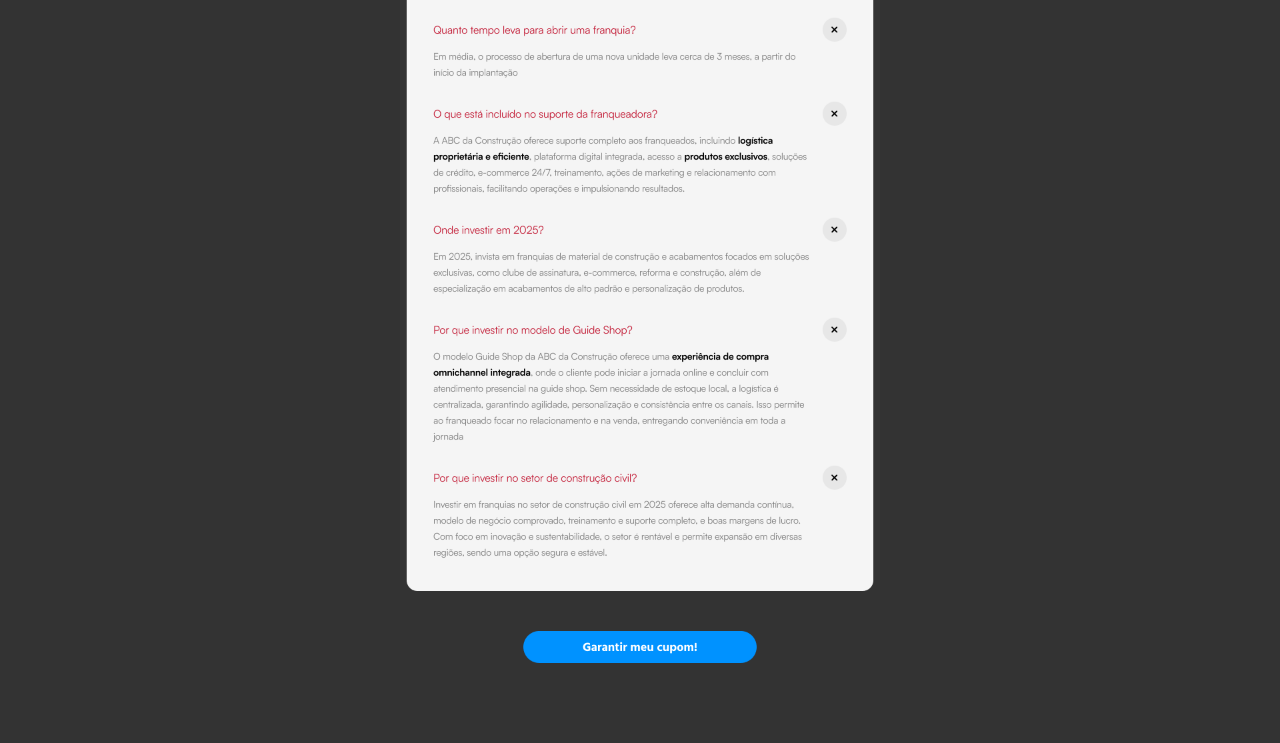
==== commit efef0cae: "Update index.html" ====
--- a/index.html
+++ b/index.html
@@ -706,7 +706,7 @@
   </section>
     <!-- Banner Responsivo -->
   <section class="banner-responsivo">
-    <img src="assets/responsive-frame.png" alt="Banner responsivo ABC da Construção" width="100%" height="auto"
+    <img src="assets/faq-frame.png" alt="Banner responsivo ABC da Construção" width="100%" height="auto"
       loading="eager" fetchpriority="high" decoding="async">
   </section>
 
